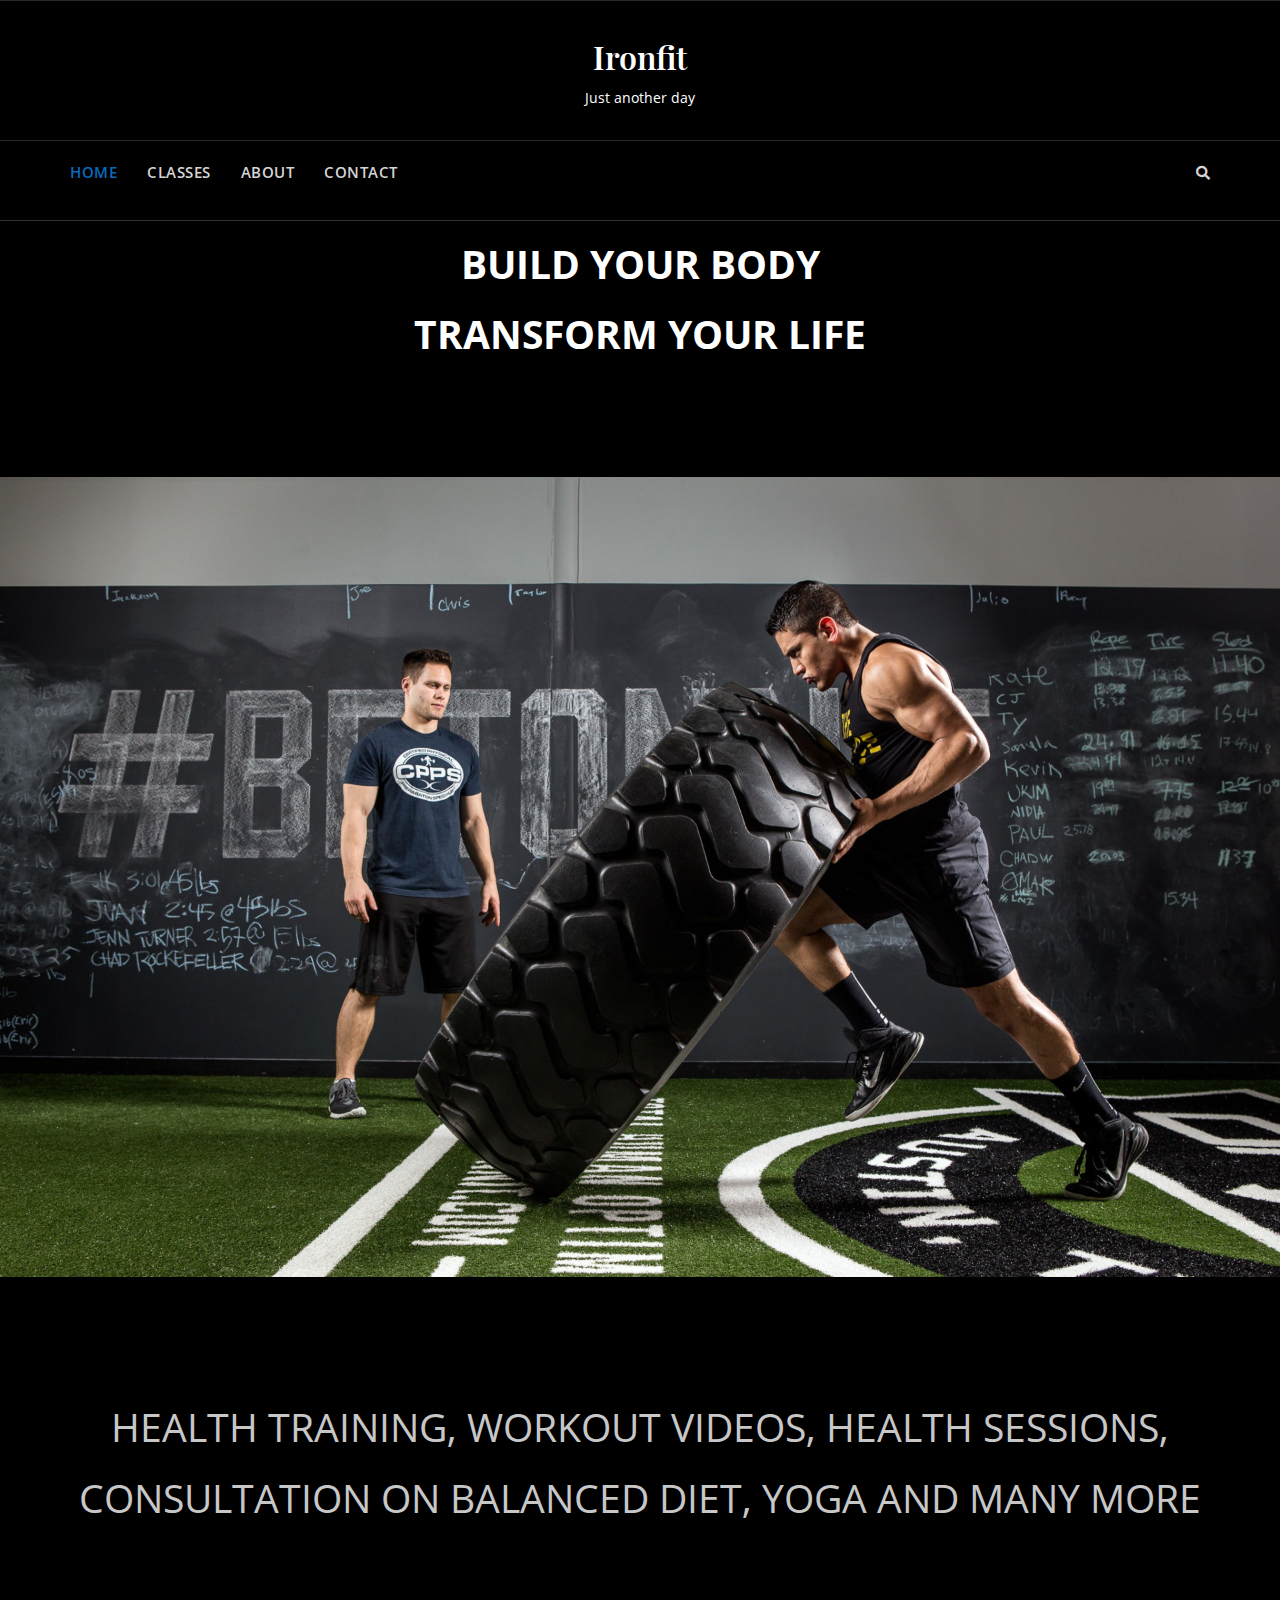
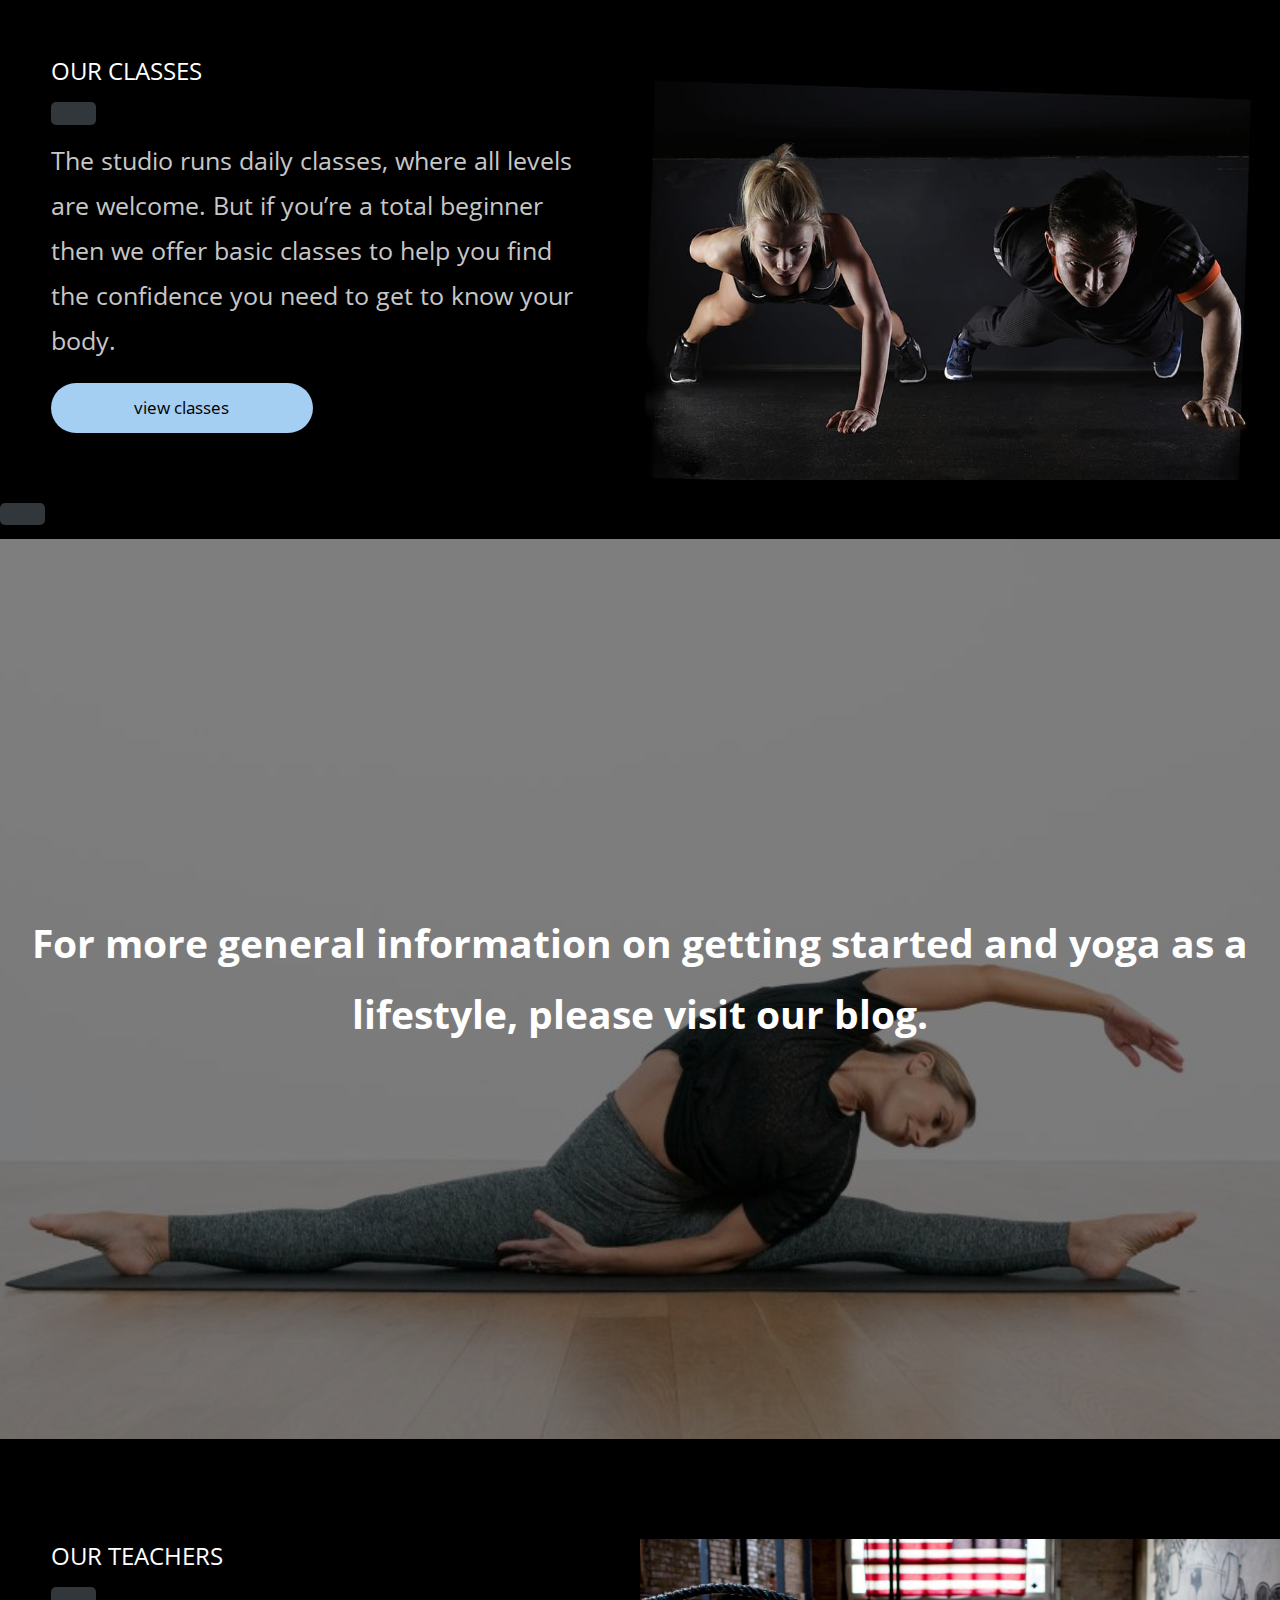
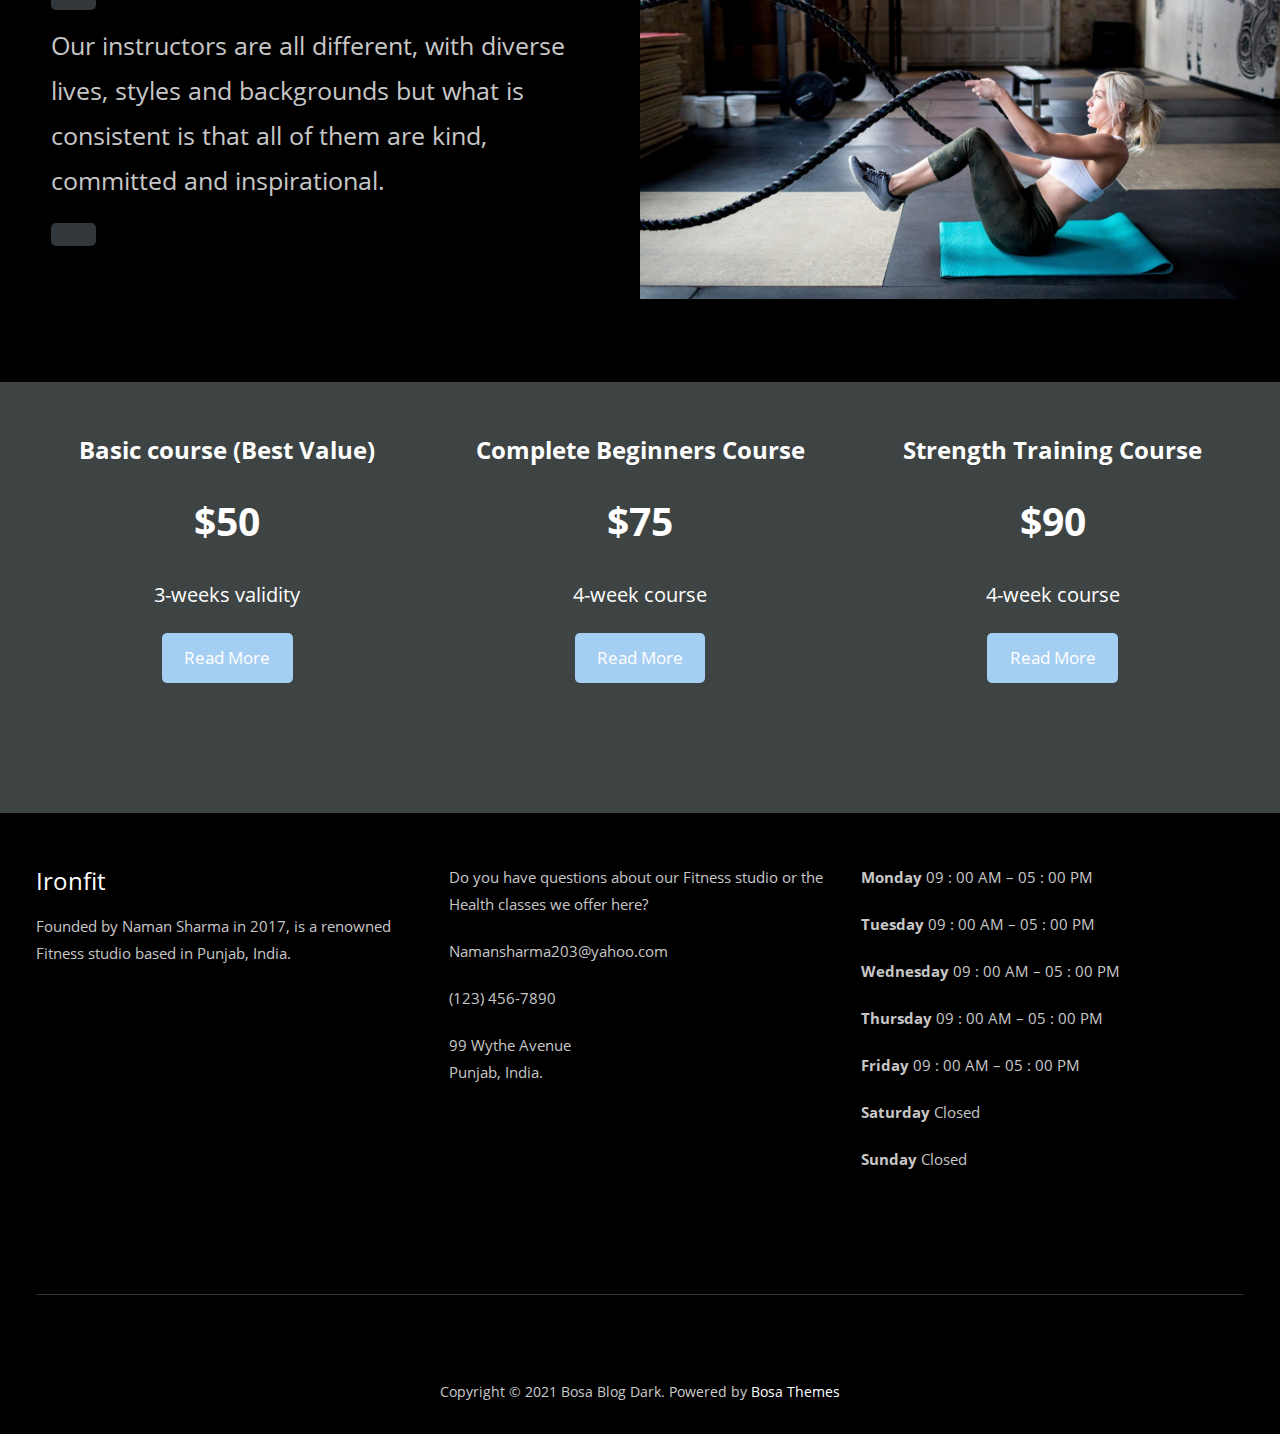
==== index.html @ a7dbc011 "v13" ====
<!doctype html>
<html lang="en-US">
<head>
	<meta charset="UTF-8">
	<meta name="viewport" content="width=device-width, initial-scale=1">
	<link rel="profile" href="https://gmpg.org/xfn/11">

	<title>HOME &#8211; Ironfit</title>
<meta name='robots' content='max-image-preview:large' />
<link rel='dns-prefetch' href='//fonts.googleapis.com' />
<link rel='dns-prefetch' href='//s.w.org' />
<link rel="alternate" type="application/rss+xml" title="Ironfit &raquo; Feed" href="http://localhost/wordpress/feed/" />
<link rel="alternate" type="application/rss+xml" title="Ironfit &raquo; Comments Feed" href="http://localhost/wordpress/comments/feed/" />
<link rel="alternate" type="application/rss+xml" title="Ironfit &raquo; HOME Comments Feed" href="http://localhost/wordpress/home/feed/" />
		<script type="text/javascript">
			window._wpemojiSettings = {"baseUrl":"https:\/\/s.w.org\/images\/core\/emoji\/13.0.1\/72x72\/","ext":".png","svgUrl":"https:\/\/s.w.org\/images\/core\/emoji\/13.0.1\/svg\/","svgExt":".svg","source":{"concatemoji":"http:\/\/localhost\/wordpress\/wp-includes\/js\/wp-emoji-release.min.js?ver=5.7.2"}};
			!function(e,a,t){var n,r,o,i=a.createElement("canvas"),p=i.getContext&&i.getContext("2d");function s(e,t){var a=String.fromCharCode;p.clearRect(0,0,i.width,i.height),p.fillText(a.apply(this,e),0,0);e=i.toDataURL();return p.clearRect(0,0,i.width,i.height),p.fillText(a.apply(this,t),0,0),e===i.toDataURL()}function c(e){var t=a.createElement("script");t.src=e,t.defer=t.type="text/javascript",a.getElementsByTagName("head")[0].appendChild(t)}for(o=Array("flag","emoji"),t.supports={everything:!0,everythingExceptFlag:!0},r=0;r<o.length;r++)t.supports[o[r]]=function(e){if(!p||!p.fillText)return!1;switch(p.textBaseline="top",p.font="600 32px Arial",e){case"flag":return s([127987,65039,8205,9895,65039],[127987,65039,8203,9895,65039])?!1:!s([55356,56826,55356,56819],[55356,56826,8203,55356,56819])&&!s([55356,57332,56128,56423,56128,56418,56128,56421,56128,56430,56128,56423,56128,56447],[55356,57332,8203,56128,56423,8203,56128,56418,8203,56128,56421,8203,56128,56430,8203,56128,56423,8203,56128,56447]);case"emoji":return!s([55357,56424,8205,55356,57212],[55357,56424,8203,55356,57212])}return!1}(o[r]),t.supports.everything=t.supports.everything&&t.supports[o[r]],"flag"!==o[r]&&(t.supports.everythingExceptFlag=t.supports.everythingExceptFlag&&t.supports[o[r]]);t.supports.everythingExceptFlag=t.supports.everythingExceptFlag&&!t.supports.flag,t.DOMReady=!1,t.readyCallback=function(){t.DOMReady=!0},t.supports.everything||(n=function(){t.readyCallback()},a.addEventListener?(a.addEventListener("DOMContentLoaded",n,!1),e.addEventListener("load",n,!1)):(e.attachEvent("onload",n),a.attachEvent("onreadystatechange",function(){"complete"===a.readyState&&t.readyCallback()})),(n=t.source||{}).concatemoji?c(n.concatemoji):n.wpemoji&&n.twemoji&&(c(n.twemoji),c(n.wpemoji)))}(window,document,window._wpemojiSettings);
		</script>
		<style type="text/css">
img.wp-smiley,
img.emoji {
	display: inline !important;
	border: none !important;
	box-shadow: none !important;
	height: 1em !important;
	width: 1em !important;
	margin: 0 .07em !important;
	vertical-align: -0.1em !important;
	background: none !important;
	padding: 0 !important;
}
</style>
	<link rel='stylesheet' href='css/bosa-assets-bootstrap-css-bootstrap.min.css'>
<link rel='stylesheet' href='css/bosa-assets-slick-slick.css'>
<link rel='stylesheet' href='css/bosa-assets-css-slicknav.min.css'>
<link rel='stylesheet' href='css/bosa-assets-slick-slick-theme.css'>
<link rel='stylesheet' href='css/bosa-assets-font-awesome-css-all.min.css'>
<link rel='stylesheet' href='css/bosa-assets-css-blocks.min.css'>
<link rel='stylesheet' href='css/5422.css'>
<link rel='stylesheet' href='css/bosa-style.css'>
<link rel='stylesheet' href='css/8549.css'>
<link rel='stylesheet' href='css/9386.css'>
<link rel='stylesheet' href='css/dist-block-library-style.min.css'>
<link rel='stylesheet' href='css/dist-block-library-theme.min.css'>
<link rel='stylesheet' href='css/bosa-blog-dark-style.css'>
		<script>
			/* <![CDATA[ */
			var rcewpp = {
				"ajax_url":"http://localhost/wordpress/wp-admin/admin-ajax.php",
				"nonce": "33995a8b88",
				"home_url": "http://localhost/wordpress"
			};
			/* ]]\> */
		</script>
		<script type='text/javascript' src='js/jquery.min.js' id='jquery-core-js'></script>
<script type='text/javascript' src='js/jquery-migrate.min.js' id='jquery-migrate-js'></script>
<link rel="https://api.w.org/" href="http://localhost/wordpress/wp-json/" /><link rel="alternate" type="application/json" href="http://localhost/wordpress/wp-json/wp/v2/pages/91" /><link rel="EditURI" type="application/rsd+xml" title="RSD" href="http://localhost/wordpress/xmlrpc.php?rsd" />
<link rel="wlwmanifest" type="application/wlwmanifest+xml" href="http://localhost/wordpress/wp-includes/wlwmanifest.xml" /> 
<meta name="generator" content="WordPress 5.7.2" />
<link rel="canonical" href="http://localhost/wordpress/home/" />
<link rel='shortlink' href='http://localhost/wordpress/?p=91' />
<link rel="alternate" type="application/json+oembed" href="http://localhost/wordpress/wp-json/oembed/1.0/embed?url=http%3A%2F%2Flocalhost%2Fwordpress%2Fhome%2F" />
<link rel="alternate" type="text/xml+oembed" href="http://localhost/wordpress/wp-json/oembed/1.0/embed?url=http%3A%2F%2Flocalhost%2Fwordpress%2Fhome%2F&#038;format=xml" />
		<style>.site-header .site-branding > a {max-width: 270px;overflow: hidden;display: inline-block;}/* Site Title */.header-one .site-branding .site-title, .header-two .site-branding .site-title, .header-three .site-branding .site-title {color: #030303;}/* Tagline */.header-one .site-branding .site-description,.header-two .site-branding .site-description,.header-three .site-branding .site-description {color: #767676;}/* Page and Single Post Title */body.single .page-title, body.page .page-title {color: #101010;}/* Site body Text */body, html {color: #333333;}/* Heading Text */h1, h2, h3, h4, h5, h6 {color: #030303;}/* Primary Background */.section-title:before, .button-primary, body.woocommerce span.onsale, body.woocommerce-page span.onsale, body .woocommerce.widget_price_filter .ui-slider .ui-slider-handle, #offcanvas-menu .header-btn-wrap .header-btn .button-primary {background-color: #EB5A3E;}/* Primary Border */.post .entry-content .entry-header .cat-links a, .attachment .entry-content .entry-header .cat-links a, .wrap-coming-maintenance-mode .content .button-container .button-primary {border-color: #EB5A3E;}/* Primary Color */ blockquote:before, .post .entry-content .entry-header .cat-links a, .attachment .entry-content .entry-header .cat-links a, .post .entry-meta a:before, .attachment .entry-meta a:before, .single .entry-container .cat-links:before, .post .entry-meta .tag-links:before {color: #EB5A3E;}/* Hover Background */input[type=button]:hover, input[type=button]:active, input[type=button]:focus, input[type=reset]:hover, input[type=reset]:active, input[type=reset]:focus, input[type=submit]:hover, input[type=submit]:active, input[type=submit]:focus, .button-primary:hover, .button-primary:focus, .button-primary:active, .button-outline:hover, .button-outline:focus, .button-outline:active, .search-form .search-button:hover, .search-form .search-button:focus, .search-form .search-button:active, .page-numbers:hover, .page-numbers:focus, .page-numbers:active, #back-to-top a:hover, #back-to-top a:focus, #back-to-top a:active, .section-highlight-post .slick-control li.slick-arrow:not(.slick-disabled):hover, .section-highlight-post .slick-control li.slick-arrow:not(.slick-disabled):focus, .section-highlight-post .slick-control li.slick-arrow:not(.slick-disabled):active, .alt-menu-icon a:hover .icon-bar, .alt-menu-icon a:focus .icon-bar, .alt-menu-icon a:active .icon-bar, .alt-menu-icon a:hover .icon-bar:before, .alt-menu-icon a:hover .icon-bar:after, .alt-menu-icon a:focus .icon-bar:before, .alt-menu-icon a:focus .icon-bar:after, .alt-menu-icon a:active .icon-bar:before, .alt-menu-icon a:active .icon-bar:after, #offcanvas-menu .close-offcanvas-menu button:hover,#offcanvas-menu .close-offcanvas-menu button:active, .highlight-post-slider .post .entry-meta .cat-links a:hover, .highlight-post-slider .post .entry-meta .cat-links a:focus, .highlight-post-slider .post .entry-meta .cat-links a:active, .site-footer .social-profile ul li a:hover, .site-footer .social-profile ul li a:focus, .site-footer .social-profile ul li a:active, #back-to-top a:hover, #back-to-top a:focus, #back-to-top a:active, .comments-area .comment-list .reply a:hover, .comments-area .comment-list .reply a:focus, .comments-area .comment-list .reply a:active, .widget .tagcloud a:hover, .widget .tagcloud a:focus, .widget .tagcloud a:active, .infinite-scroll #infinite-handle span:hover, .infinite-scroll #infinite-handle span:focus, .infinite-scroll #infinite-handle span:active, .slicknav_btn:hover .slicknav_icon-bar, .slicknav_btn:focus .slicknav_icon-bar, .slicknav_btn:hover .slicknav_icon-bar, .slicknav_btn:hover .slicknav_icon-bar:first-child:before, .slicknav_btn:hover .slicknav_icon-bar:first-child:after, .slicknav_btn:focus .slicknav_icon-bar:first-child:before, .slicknav_btn:focus .slicknav_icon-bar:first-child:after, .slicknav_btn:hover .slicknav_icon-bar:first-child:before, .slicknav_btn:hover .slicknav_icon-bar:first-child:after, .woocommerce #respond input#submit:hover, .woocommerce #respond input#submit:focus, .woocommerce #respond input#submit:active, .body.woocommerce #respond input#submit:hover, body.woocommerce #respond input#submit:focus, body.woocommerce #respond input#submit:active, body.woocommerce a.button:hover, body.woocommerce a.button:focus, body.woocommerce a.button:active, body.woocommerce button.button:hover, body.woocommerce button.button:focus, body.woocommerce button.button:active, body.woocommerce input.button:hover, body.woocommerce input.button:focus, body.woocommerce input.button:active, body.woocommerce a.button.alt:hover, body.woocommerce a.button.alt:focus, body.woocommerce a.button.alt:active, body.woocommerce button.button.alt:hover, body.woocommerce button.button.alt:focus, body.woocommerce button.button.alt:active, body.woocommerce a.added_to_cart:hover, body.woocommerce a.added_to_cart:focus, body.woocommerce a.added_to_cart:active, body.woocommerce-page #respond input#submit:hover, body.woocommerce-page #respond input#submit:focus, body.woocommerce-page #respond input#submit:active, body.woocommerce-page a.button:hover, body.woocommerce-page a.button:focus, body.woocommerce-page a.button:active, body.woocommerce-page button.button:hover, body.woocommerce-page button.button:focus, body.woocommerce-page button.button:active, body.woocommerce-page input.button:hover, body.woocommerce-page input.button:focus, body.woocommerce-page input.button:active, body.woocommerce-page a.button.alt:hover, body.woocommerce-page a.button.alt:focus, body.woocommerce-page a.button.alt:active, body.woocommerce-page button.button.alt:hover, body.woocommerce-page button.button.alt:focus, body.woocommerce-page button.button.alt:active, body.woocommerce-page a.added_to_cart:hover, body.woocommerce-page a.added_to_cart:focus, body.woocommerce-page a.added_to_cart:active, .woocommerce a.button:hover, .woocommerce a.button:focus, .widget.widget_product_search [type=submit]:hover, .widget.widget_product_search [type=submit]:focus, .widget.widget_product_search [type=submit]:active, #offcanvas-menu .header-btn-wrap .header-btn .button-primary:hover, #offcanvas-menu .header-btn-wrap .header-btn .button-primary:focus, #offcanvas-menu .header-btn-wrap .header-btn .button-primary:active, #offcanvas-menu .header-btn-wrap .header-btn .button-outline:hover, #offcanvas-menu .header-btn-wrap .header-btn .button-outline:focus, #offcanvas-menu .header-btn-wrap .header-btn .button-outline:active {background-color: #086abd;}/* Hover Border */.button-outline:hover, .button-outline:focus, .button-outline:active, #offcanvas-menu .close-offcanvas-menu button:hover, #offcanvas-menu .close-offcanvas-menu button:active, .page-numbers:hover, .page-numbers:focus, .page-numbers:active, #back-to-top a:hover, #back-to-top a:focus, #back-to-top a:active, .post .entry-content .entry-header .cat-links a:hover, .post .entry-content .entry-header .cat-links a:focus, .post .entry-content .entry-header .cat-links a:active, .attachment .entry-content .entry-header .cat-links a:hover, .attachment .entry-content .entry-header .cat-links a:focus, .attachment .entry-content .entry-header .cat-links a:active, .banner-content .entry-content .entry-header .cat-links a:hover, .banner-content .entry-content .entry-header .cat-links a:focus, .banner-content .entry-content .entry-header .cat-links a:active, .slick-control li:not(.slick-disabled):hover span, .slick-control li:not(.slick-disabled):focus span, .slick-control li:not(.slick-disabled):active span, .section-banner .banner-content .button-container .button-outline:hover, .section-banner .banner-content .button-container .button-outline:focus, .section-banner .banner-content .button-container .button-outline:active, #back-to-top a:hover, #back-to-top a:focus, #back-to-top a:active, .widget .tagcloud a:hover, .widget .tagcloud a:focus, .widget .tagcloud a:active, .woocommerce nav.woocommerce-pagination ul li a:focus, .woocommerce nav.woocommerce-pagination ul li a:hover, .woocommerce nav.woocommerce-pagination ul li span.current, #offcanvas-menu .header-btn-wrap .header-btn .button-outline:hover, #offcanvas-menu .header-btn-wrap .header-btn .button-outline:focus, #offcanvas-menu .header-btn-wrap .header-btn .button-outline:active, .wrap-coming-maintenance-mode .content .social-profile ul a:hover, .wrap-coming-maintenance-mode .content .social-profile ul a:focus, .wrap-coming-maintenance-mode .content .social-profile ul a:active, body.woocommerce a.added_to_cart {border-color: #086abd;}/* Hover Text */a:hover, a:focus, a:active, .main-navigation ul.menu ul li a:hover, .main-navigation ul.menu ul li a:focus, .main-navigation ul.menu ul li a:active, .main-navigation ul.menu > li:hover > a, .main-navigation ul.menu > li:focus > a, .main-navigation ul.menu > li:active > a, .main-navigation ul.menu > li.focus > a, .main-navigation ul.menu li.current-menu-item > a, .main-navigation ul.menu li.current-menu-parent > a, .comment-navigation .nav-previous a:hover, .comment-navigation .nav-previous a:focus, .comment-navigation .nav-previous a:active, .comment-navigation .nav-next a:hover, .comment-navigation .nav-next a:focus, .comment-navigation .nav-next a:active, .posts-navigation .nav-previous a:hover, .posts-navigation .nav-previous a:focus, .posts-navigation .nav-previous a:active, .posts-navigation .nav-next a:hover, .posts-navigation .nav-next a:focus, .posts-navigation .nav-next a:active, .post-navigation .nav-previous a:hover, .post-navigation .nav-previous a:focus, .post-navigation .nav-previous a:active, .post-navigation .nav-next a:hover, .post-navigation .nav-next a:focus, .post-navigation .nav-next a:active, .social-profile ul li a:hover, .social-profile ul li a:focus, .social-profile ul li a:active, .post .entry-content .entry-header .cat-links a:hover, .post .entry-content .entry-header .cat-links a:focus, .post .entry-content .entry-header .cat-links a:active, .attachment .entry-content .entry-header .cat-links a:hover, .attachment .entry-content .entry-header .cat-links a:focus, .attachment .entry-content .entry-header .cat-links a:active, .banner-content .entry-content .entry-header .cat-links a:hover, .banner-content .entry-content .entry-header .cat-links a:focus, .banner-content .entry-content .entry-header .cat-links a:active, .post .entry-meta a:hover, .post .entry-meta a:focus, .post .entry-meta a:active, .attachment .entry-meta a:hover, .attachment .entry-meta a:focus, .attachment .entry-meta a:active, .banner-content .entry-meta a:hover, .banner-content .entry-meta a:focus, .banner-content .entry-meta a:active, .post .entry-meta a:hover:before, .post .entry-meta a:focus:before, .post .entry-meta a:active:before, .attachment .entry-meta a:hover:before, .attachment .entry-meta a:focus:before, .attachment .entry-meta a:active:before, .banner-content .entry-meta a:hover:before, .banner-content .entry-meta a:focus:before, .banner-content .entry-meta a:active:before, .breadcrumb-wrap .breadcrumbs .trail-items a:hover, .breadcrumb-wrap .breadcrumbs .trail-items a:focus, .breadcrumb-wrap .breadcrumbs .trail-items a:active, .site-header .site-branding .site-title a:hover, .site-header .site-branding .site-title a:focus, .site-header .site-branding .site-title a:active, .header-icons .search-icon:hover, .header-icons .search-icon:focus, .header-icons .search-icon:active, .header-search .search-form .search-button:hover, .header-search .close-button:hover, .header-contact ul a:hover, .header-contact ul a:focus, .header-contact ul a:active, .section-banner .banner-content .entry-meta a:hover, .section-banner .banner-content .entry-meta a:focus, .section-banner .banner-content .entry-meta a:active, .site-footer .site-info a:hover, .site-footer .site-info a:focus, .site-footer .site-info a:active, .site-footer .footer-menu ul li a:hover, .site-footer .footer-menu ul li a:focus, .site-footer .footer-menu ul li a:active, .comments-area .comment-list .comment-metadata a:hover, .comments-area .comment-list .comment-metadata a:focus, .comments-area .comment-list .comment-metadata a:active, .widget ul li a:hover, .widget ul li a:focus, .widget ul li a:active, body.woocommerce .product_meta .posted_in a:hover, body.woocommerce .product_meta .posted_in a:focus, body.woocommerce .product_meta .posted_in a:active, body.woocommerce .product_meta .tagged_as a:hover, body.woocommerce .product_meta .tagged_as a:focus, body.woocommerce .product_meta .tagged_as a:active, body.woocommerce-page .product_meta .posted_in a:hover, body.woocommerce-page .product_meta .posted_in a:focus, body.woocommerce-page .product_meta .posted_in a:active, body.woocommerce-page .product_meta .tagged_as a:hover, body.woocommerce-page .product_meta .tagged_as a:focus, body.woocommerce-page .product_meta .tagged_as a:active, .woocommerce .woocommerce-MyAccount-navigation ul li a:hover, .woocommerce .woocommerce-MyAccount-navigation ul li a:focus, .woocommerce .woocommerce-MyAccount-navigation ul li a:active, .woocommerce .woocommerce-MyAccount-content p a:hover, .woocommerce .woocommerce-MyAccount-content p a:focus, .woocommerce .woocommerce-MyAccount-content p a:active, .product .product-compare-wishlist .product-compare a:hover, .product .product-compare-wishlist .product-wishlist a:hover, .section-banner .banner-content .button-container .button-text:hover, .section-banner .banner-content .button-container .button-text:focus, .section-banner .banner-content .button-container .button-text:active, .social-profile ul li a:hover, .wrap-coming-maintenance-mode .content .header-contact ul a:hover, .wrap-coming-maintenance-mode .content .header-contact ul a:focus, .wrap-coming-maintenance-mode .content .header-contact ul a:active, #offcanvas-menu .header-navigation ul.menu > li a:hover, #offcanvas-menu .header-navigation ul.menu > li a:focus, #offcanvas-menu .header-navigation ul.menu > li a:active, #offcanvas-menu .social-profile ul li a:hover, #offcanvas-menu .social-profile ul li a:focus, #offcanvas-menu .social-profile ul li a:active, #offcanvas-menu .header-contact ul li a:hover, #offcanvas-menu .header-contact ul li a:focus, #offcanvas-menu .header-contact ul li a:active, #offcanvas-menu .header-btn-wrap .header-btn .button-text:hover, #offcanvas-menu .header-btn-wrap .header-btn .button-text:focus, #offcanvas-menu .header-btn-wrap .header-btn .button-text:active, .wrap-coming-maintenance-mode .content .social-profile ul a:hover, .wrap-coming-maintenance-mode .content .social-profile ul a:focus, .wrap-coming-maintenance-mode .content .social-profile ul a:active, body .woocommerce .woocommerce-MyAccount-navigation ul li.is-active a, body.woocommerce ul.products li.product .woocommerce-loop-product__title:hover, body.woocommerce ul.products li.product .woocommerce-loop-product__title:focus, body.woocommerce ul.products li.product .woocommerce-loop-product__title:active, body.woocommerce-page ul.products li.product .woocommerce-loop-product__title:hover, body.woocommerce-page ul.products li.product .woocommerce-loop-product__title:focus, body.woocommerce-page ul.products li.product .woocommerce-loop-product__title:active, .woocommerce ul.products li.product .price ins:hover, .woocommerce ul.products li.product .price ins:focus, .woocommerce ul.products li.product .price ins:active, .widget.widget_recently_viewed_products li .product-title:hover, .widget.widget_recently_viewed_products li .product-title:active, .widget.widget_recent_reviews li .product-title:hover, .widget.widget_recent_reviews li .product-title:active, .widget.widget_products .product_list_widget li .product-title:hover,.widget.widget_products .product_list_widget li .product-title:active{color: #086abd;}/* Main Slider */.main-slider .banner-img .overlay {background-color: rgba(0, 0, 0, 0.4);}/* Main Banner */.banner-img .overlay { background-color: rgba(0, 0, 0, 0.4);}/* Feature Posts*/.feature-posts-layout-one .feature-posts-content-wrap .feature-posts-image:before { background-color: rgba(0, 0, 0, 0.4);}.header-one .top-header,.header-two .top-header,.header-three .top-header {background-color: ;}.header-one .header-contact ul li, .header-one .header-contact ul li a, .header-one .social-profile ul li a,.header-one .header-icons .search-icon,.header-two .header-contact ul li, .header-two .header-contact ul li a, .header-two .social-profile ul li a,.header-two .header-icons .search-icon,.header-three .header-navigation ul.menu > li > a, .header-three .alt-menu-icon .iconbar-label, .header-three .social-profile ul li a {color: #333333;}@media only screen and (max-width: 991px) {.alt-menu-icon .iconbar-label {color: #333333;}header.site-header .alt-menu-icon .icon-bar, header.site-header .alt-menu-icon .icon-bar:before, header.site-header .alt-menu-icon .icon-bar:after {background-color: #333333;}.alt-menu-icon a:hover .iconbar-label,.alt-menu-icon a:focus .iconbar-label,.alt-menu-icon a:active .iconbar-label {color: #086abd;}header.site-header .alt-menu-icon a:hover .icon-bar, header.site-header .alt-menu-icon a:focus .icon-bar, header.site-header .alt-menu-icon a:active .icon-bar, header.site-header .alt-menu-icon a:hover .icon-bar:before, header.site-header .alt-menu-icon a:focus .icon-bar:before, header.site-header .alt-menu-icon a:active .icon-bar:before, header.site-header .alt-menu-icon a:hover .icon-bar:after,header.site-header .alt-menu-icon a:focus .icon-bar:after,header.site-header .alt-menu-icon a:active .icon-bar:after {background-color: #086abd;}}.header-one .alt-menu-icon .icon-bar, .header-one .alt-menu-icon .icon-bar:before, .header-one .alt-menu-icon .icon-bar:after,.header-two .alt-menu-icon .icon-bar, .header-two .alt-menu-icon .icon-bar:before, .header-two .alt-menu-icon .icon-bar:after {background-color: #333333;}.header-one .header-contact ul li a:hover, .header-one .header-contact ul li a:focus, .header-one .header-contact ul li a:active, .header-one .social-profile ul li a:hover, .header-one .social-profile ul li a:focus, .header-one .social-profile ul li a:active,.header-one .header-search-wrap .search-icon:hover,.header-one .header-search-wrap .search-icon:focus,.header-one .header-search-wrap .search-icon:active,.header-two .header-contact ul li a:hover, .header-two .header-contact ul li a:focus, .header-two .header-contact ul li a:active, .header-two .social-profile ul li a:hover,.header-two .social-profile ul li a:focus,.header-two .social-profile ul li a:active,.header-two .header-icons .search-icon:hover,.header-two .header-icons .search-icon:focus,.header-two .header-icons .search-icon:active,.header-three .header-navigation ul.menu > li > a:hover, .header-three .header-navigation ul.menu > li > a:focus, .header-three .header-navigation ul.menu > li > a:active, .header-three .social-profile ul li a:hover, .header-three .social-profile ul li a:focus, .header-three .social-profile ul li a:active {color: #086abd;}.header-one .alt-menu-icon a:hover .icon-bar, .header-one .alt-menu-icon a:focus .icon-bar, .header-one .alt-menu-icon a:active .icon-bar, .header-one .alt-menu-icon a:hover .icon-bar:before, .header-one .alt-menu-icon a:focus .icon-bar:before, .header-one .alt-menu-icon a:active .icon-bar:before, .header-one .alt-menu-icon a:hover .icon-bar:after,.header-one .alt-menu-icon a:focus .icon-bar:after,.header-one .alt-menu-icon a:active .icon-bar:after,.header-two .alt-menu-icon a:hover .icon-bar, .header-two .alt-menu-icon a:focus .icon-bar, .header-two .alt-menu-icon a:active .icon-bar, .header-two .alt-menu-icon a:hover .icon-bar:before, .header-two .alt-menu-icon a:focus .icon-bar:before, .header-two .alt-menu-icon a:active .icon-bar:before, .header-two .alt-menu-icon a:hover .icon-bar:after,.header-two .alt-menu-icon a:focus .icon-bar:after,.header-two .alt-menu-icon a:active .icon-bar:after,.home .header-two:not(.sticky-header) .alt-menu-icon a:hover .icon-bar, .home .header-two:not(.sticky-header) .alt-menu-icon a:focus .icon-bar, .home .header-two:not(.sticky-header) .alt-menu-icon a:active .icon-bar, .home .header-two:not(.sticky-header) .alt-menu-icon a:hover .icon-bar:before, .home .header-two:not(.sticky-header) .alt-menu-icon a:focus .icon-bar:before, .home .header-two:not(.sticky-header) .alt-menu-icon a:active .icon-bar:before, .home .header-two:not(.sticky-header) .alt-menu-icon a:hover .icon-bar:after,.home .header-two:not(.sticky-header) .alt-menu-icon a:focus .icon-bar:after,.home .header-two:not(.sticky-header) .alt-menu-icon a:active .icon-bar:after {background-color: #086abd;}.mid-header .overlay {background-color: ;}.header-three .site-branding .site-title a:hover,.header-three .site-branding .site-title a:focus,.header-three .site-branding .site-title a:active {color: #086abd;}.header-one .bottom-header .overlay,.header-two .bottom-header .overlay,.header-three .bottom-header,.header-three .mobile-menu-container {background-color: ;}@media only screen and (max-width: 991px) {.header-one .mobile-menu-container {background-color: ;}}.header-one .main-navigation ul.menu > li > a,.header-two .main-navigation ul.menu > li > a,.header-three .main-navigation ul.menu > li > a, .header-three .header-icons .search-icon {color: #333333;}.site-header .slicknav_btn:not(.slicknav_open) .slicknav_icon span,.site-header .slicknav_btn:not(.slicknav_open) .slicknav_icon span:first-child:before, .site-header .slicknav_btn:not(.slicknav_open) .slicknav_icon span:first-child:after {background-color: #333333;}.header-one .site-branding .site-title a:hover,.header-one .site-branding .site-title a:focus,.header-one .site-branding .site-title a:active,.header-one .main-navigation ul.menu li a:hover, .header-one .main-navigation ul.menu li a:focus, .header-one .main-navigation ul.menu li a:active, .header-one .main-navigation ul.menu li.current-menu-item > a,.header-one .main-navigation ul.menu > li:hover > a, .header-one .main-navigation ul.menu > li:focus > a, .header-one .main-navigation ul.menu > li:active > a, .header-two .site-branding .site-title a:hover,.header-two .site-branding .site-title a:focus,.header-two .site-branding .site-title a:active,.header-two .header-search-wrap .search-icon:hover,.header-two .header-search-wrap .search-icon:focus,.header-two .header-search-wrap .search-icon:active,.header-two .main-navigation ul.menu li a:hover, .header-two .main-navigation ul.menu li a:focus, .header-two .main-navigation ul.menu > li > a:active, .header-two .main-navigation ul.menu li.current-menu-item > a,.header-two .main-navigation ul.menu > li:hover > a, .header-two .main-navigation ul.menu > li:focus > a, .header-two .main-navigation ul.menu > li:active > a, .header-two .header-icons .search-icon:hover, .header-two .header-icons .search-icon:focus, .header-two .header-icons .search-icon:active, .home .header-two:not(.sticky-header) .main-navigation ul.menu li a:hover, .home .header-two:not(.sticky-header) .main-navigation ul.menu li a:focus, .home .header-two:not(.sticky-header) .main-navigation ul.menu li a:active,.header-two .main-navigation ul.menu li.current-menu-item > a,.header-three .main-navigation ul.menu > li > a:hover, .header-three .main-navigation ul.menu > li > a:focus, .header-three .main-navigation ul.menu > li > a:active, .header-three .main-navigation ul.menu li.current-menu-item > a,.header-three .main-navigation ul.menu > li:hover > a, .header-three .main-navigation ul.menu > li:focus > a, .header-three .main-navigation ul.menu > li:active > a, .header-three .header-icons .search-icon:hover, .header-three .header-icons .search-icon:focus, .header-three .header-icons .search-icon:active {color: #086abd;}.header-three .alt-menu-icon .icon-bar, .header-three .alt-menu-icon .icon-bar:before, .header-three .alt-menu-icon .icon-bar:after {background-color: #333333;}.header-three .alt-menu-icon a:hover .icon-bar, .header-three .alt-menu-icon a:focus .icon-bar, .header-three .alt-menu-icon a:active .icon-bar, .header-three .alt-menu-icon a:hover .icon-bar:before, .header-three .alt-menu-icon a:focus .icon-bar:before, .header-three .alt-menu-icon a:active .icon-bar:before, .header-three .alt-menu-icon a:hover .icon-bar:after,.header-three .alt-menu-icon a:focus .icon-bar:after,.header-three .alt-menu-icon a:active .icon-bar:after {background-color: #086abd;}@media only screen and (max-width: 991px) {.mobile-menu-container .slicknav_menu .slicknav_menutxt {color: #333333;}.mobile-menu-container .slicknav_menu .slicknav_btn .slicknav_icon span, .mobile-menu-container .slicknav_menu .slicknav_btn .slicknav_icon span:first-child:before,.mobile-menu-container .slicknav_menu .slicknav_btn .slicknav_icon span:first-child:after {background-color: #333333;}.mobile-menu-container .slicknav_menu .slicknav_btn:hover .slicknav_menutxt,.mobile-menu-container .slicknav_menu .slicknav_btn:focus .slicknav_menutxt,.mobile-menu-container .slicknav_menu .slicknav_btn:active .slicknav_menutxt,.slicknav_menu .slicknav_nav li a:hover, .slicknav_menu .slicknav_nav li a:focus, .slicknav_menu .slicknav_nav li a:active {color: #086abd;}.mobile-menu-container .slicknav_menu .slicknav_btn:hover .slicknav_icon span, .mobile-menu-container .slicknav_menu .slicknav_btn:focus .slicknav_icon span, .mobile-menu-container .slicknav_menu .slicknav_btn:active .slicknav_icon span, .mobile-menu-container .slicknav_menu .slicknav_btn:hover .slicknav_icon span:first-child:before,.mobile-menu-container .slicknav_menu .slicknav_btn:focus .slicknav_icon span:first-child:before,.mobile-menu-container .slicknav_menu .slicknav_btn:active .slicknav_icon span:first-child:before,.mobile-menu-container .slicknav_menu .slicknav_btn:hover .slicknav_icon span:first-child:after,.mobile-menu-container .slicknav_menu .slicknav_btn:focus .slicknav_icon span:first-child:after,.mobile-menu-container .slicknav_menu .slicknav_btn:active .slicknav_icon span:first-child:after {background-color: #086abd;}}/* Transparent Top Header */.home .header-two.site-header .top-header {background-color: ;}/* Site Title */.home .site-header.header-two:not(.sticky-header) .site-branding .site-title {color: #ffffff;}/* Tagline */.home .site-header.header-two:not(.sticky-header) .site-branding .site-description {color: #e6e6e6;}/* Top Header Color */.home .header-two.site-header .header-contact ul a,.home .header-two.site-header .header-contact ul li,.home .header-two.site-header .social-profile ul li a, .home .header-two.site-header .header-search-wrap .search-icon {color: #ffffff;}.home .header-two.site-header .header-contact ul a:hover,.home .header-two.site-header .header-contact ul a:focus,.home .header-two.site-header .header-contact ul a:active,.home .header-two.site-header .social-profile ul li a:hover, .home .header-two.site-header .social-profile ul li a:focus, .home .header-two.site-header .social-profile ul li a:active, .home .header-two.site-header .header-search-wrap .search-icon:hover,.home .header-two.site-header .header-search-wrap .search-icon:focus,.home .header-two.site-header .header-search-wrap .search-icon:active {color: #086abd;}.home .header-two:not(.sticky-header) .alt-menu-icon .icon-bar,.home .header-two:not(.sticky-header) .alt-menu-icon .icon-bar:before, .home .header-two:not(.sticky-header) .alt-menu-icon .icon-bar:after {background-color: #ffffff;}.home .header-two:not(.sticky-header) .alt-menu-icon a:hover .icon-bar,.home .header-two:not(.sticky-header) .alt-menu-icon a:focus .icon-bar,.home .header-two:not(.sticky-header) .alt-menu-icon a:focus .icon-bar,.home .header-two:not(.sticky-header) .alt-menu-icon a:hover .icon-bar:before, .home .header-two:not(.sticky-header) .alt-menu-icon a:focus .icon-bar:before, .home .header-two:not(.sticky-header) .alt-menu-icon a:active .icon-bar:before, .home .header-two:not(.sticky-header) .alt-menu-icon a:hover .icon-bar:after,.home .header-two:not(.sticky-header) .alt-menu-icon a:focus .icon-bar:after,.home .header-two:not(.sticky-header) .alt-menu-icon a:active .icon-bar:after {background-color: #086abd;}/* Transparent bottom Header */.home .header-two.site-header .bottom-header .overlay {background-color: ;}/* Header Menu */.home .header-two:not(.sticky-header) .main-navigation ul.menu > li > a {color: #ffffff;}@media only screen and (max-width: 991px) {.home .header-two .alt-menu-icon .iconbar-label {color: #ffffff;}.home .header-two .alt-menu-icon a:hover .iconbar-label,.home .header-two .alt-menu-icon a:focus .iconbar-label,.home .header-two .alt-menu-icon a:active .iconbar-label {color: #086abd;}.home .header-two:not(.sticky-header) .mobile-menu-container .slicknav_menu .slicknav_menutxt {color: #ffffff;}.home .header-two:not(.sticky-header) .mobile-menu-container .slicknav_menu .slicknav_btn .slicknav_icon span, .home .header-two:not(.sticky-header) .mobile-menu-container .slicknav_menu .slicknav_btn .slicknav_icon span:first-child:before, .home .header-two:not(.sticky-header) .mobile-menu-container .slicknav_menu .slicknav_btn .slicknav_icon span:first-child:after {background-color: #ffffff;}}/* Transparent Header bottom Hover Color*/.home .site-header.header-two:not(.sticky-header) .site-branding .site-title a:hover,.home .site-header.header-two:not(.sticky-header) .site-branding .site-title a:focus,.home .site-header.header-two:not(.sticky-header) .site-branding .site-title a:active,.home .header-two:not(.sticky-header) .main-navigation ul.menu li > a:hover,.home .header-two:not(.sticky-header) .main-navigation ul.menu li > a:focus,.home .header-two:not(.sticky-header) .main-navigation ul.menu li > a:active,.home .header-two:not(.sticky-header) .main-navigation ul.menu li:hover > a, .home .header-two:not(.sticky-header) .main-navigation ul.menu li:focus > a, .home .header-two:not(.sticky-header) .main-navigation ul.menu li:active > a,.home .header-two .mobile-menu-container .slicknav_menu .slicknav_btn:hover .slicknav_menutxt,.home .header-two .mobile-menu-container .slicknav_menu .slicknav_btn:focus .slicknav_menutxt,.home .header-two .mobile-menu-container .slicknav_menu .slicknav_btn:active .slicknav_menutxt {color: #086abd;}.home .header-two .mobile-menu-container .slicknav_menu .slicknav_btn:hover .slicknav_icon span, .home .header-two .mobile-menu-container .slicknav_menu .slicknav_btn:focus .slicknav_icon span, .home .header-two .mobile-menu-container .slicknav_menu .slicknav_btn:active .slicknav_icon span, .home .header-two .mobile-menu-container .slicknav_menu .slicknav_btn:hover .slicknav_icon span:first-child:before, .home .header-two .mobile-menu-container .slicknav_menu .slicknav_btn:focus .slicknav_icon span:first-child:before, .home .header-two .mobile-menu-container .slicknav_menu .slicknav_btn:active .slicknav_icon span:first-child:before, .home .header-two .mobile-menu-container .slicknav_menu .slicknav_btn:hover .slicknav_icon span:first-child:after,.home .header-two .mobile-menu-container .slicknav_menu .slicknav_btn:focus .slicknav_icon span:first-child:after,.home .header-two .mobile-menu-container .slicknav_menu .slicknav_btn:active .slicknav_icon span:first-child:after {background-color: #086abd;}#masthead .main-navigation ul.menu ul li a:hover,#masthead .main-navigation ul.menu ul li a:focus,#masthead .main-navigation ul.menu ul li a:active {color: #086abd;}.site-header .header-btn-1.button-outline {border-color: #1a1a1a;color: #1a1a1a;}.site-header .header-btn-1.button-outline:hover,.site-header .header-btn-1.button-outline:focus,.site-header .header-btn-1.button-outline:active {background-color: #086abd;border-color: #086abd;color: #ffffff;}.site-header .header-btn-1.button-outline {border-radius: 0px;}.site-header .site-branding img {display: none;}@media screen and (max-width: 991px){.site-header.sticky-header .fixed-header {position: relative;}}.site-header.sticky-header .site-branding > a {max-width: 270px;}@media only screen and (min-width: 992px) {.site-header:not(.sticky-header) .header-image-wrap {height: 80px;width: 100%;position: relative;}}.header-slide-item {background-position: center center;background-repeat: no-repeat;background-size: cover;}@media only screen and (min-width: 768px) {.banner-img {height: 550px;overflow: hidden;}}.main-slider .banner-img .overlay {background-color: ;}.section-banner .banner-content .entry-title {color: #ffffff;}.banner-content .entry-content .entry-header .cat-links a {color: #ebebeb;border-color: #ebebeb;}.section-banner .banner-content .entry-meta a {color: #ebebeb;}.section-banner .banner-content .entry-meta a:before {color: #FFFFFF;} .section-banner .entry-text {color: #ffffff;}.banner-content .entry-content .entry-header .cat-links a:hover, .banner-content .entry-content .entry-header .cat-links a:focus, .banner-content .entry-content .entry-header .cat-links a:active,.banner-content .entry-title a:hover,.banner-content .entry-title a:focus,.banner-content .entry-title a:active,.section-banner .banner-content .entry-meta a:hover, .section-banner .banner-content .entry-meta a:focus, .section-banner .banner-content .entry-meta a:active,.section-banner .banner-content .entry-meta a:hover:before, .section-banner .banner-content .entry-meta a:focus:before, .section-banner .banner-content .entry-meta a:active:before {color: #a8d8ff;}.banner-content .entry-content .entry-header .cat-links a:hover, .banner-content .entry-content .entry-header .cat-links a:focus, .banner-content .entry-content .entry-header .cat-links a:active {border-color: #a8d8ff;}.section-banner .slide-inner .banner-content .button-container .button-outline {border-color: #ffffff;color: #ffffff;}.section-banner .slide-inner .banner-content .button-container .button-outline:hover,.section-banner .slide-inner .banner-content .button-container .button-outline:focus,.section-banner .slide-inner .banner-content .button-container .button-outline:active {background-color: #086abd;border-color: #086abd;color: #FFFFFF;}.section-banner .slide-inner .banner-content .button-container a {border-radius: 0px;}.main-slider .banner-img {background-position: center center;background-repeat: no-repeat;background-size: cover;}.site-footer.has-footer-bg .site-footer-inner {background-position: center center;background-repeat: no-repeat;background-size: cover;}.footer-widget-wrap {padding-top: 0px;padding-bottom: 50px;}.top-footer {background-color: ;}.site-footer h1, .site-footer h2, .site-footer h3, .site-footer h4, .site-footer h5, .site-footer h6 {color: #030303;}.site-footer .widget .widget-title:before {background-color: #030303;}.site-footer a, .site-footer .widget ul li a,.site-footer .widget .tagcloud a,.site-footer .post .entry-meta a,.site-footer .post .entry-meta a:before {color: #656565;}.widget ul li,.latest-posts-widget .post {border-bottom-color: rgba(101,101,101,0.2);}.site-footer .widget .tagcloud a {border-color: #656565;}.site-footer,.site-footer table th, .site-footer table td,.site-footer .widget.widget_calendar table {color: #656565;}.site-footer a:hover, .site-footer a:focus, .site-footer a:active, .site-footer .widget ul li a:hover, .site-footer .widget ul li a:focus, .site-footer .widget ul li a:active,.site-footer .post .entry-meta a:hover, .site-footer .post .entry-meta a:focus, .site-footer .post .entry-meta a:active,.site-footer .post .entry-meta a:hover:before, .site-footer .post .entry-meta a:focus:before, .site-footer .post .entry-meta a:active:before {color: #086abd;}.site-footer .widget .tagcloud a:hover,.site-footer .widget .tagcloud a:focus,.site-footer .widget .tagcloud a:active {background-color: #086abd;border-color: #086abd;color: #FFFFFF;}.bottom-footer {padding-top: 30px;padding-bottom: 30px;}.bottom-footer {background-color: ;}.bottom-footer {color: #656565;}.site-footer .social-profile ul li a {background-color: rgba(56,56,56,0.1);}.site-info a, .site-footer .social-profile ul li a, .footer-menu ul li a {color: #383838;}.site-footer .site-info a:hover, .site-footer .site-info a:focus, .site-footer .site-info a:active, .site-footer .footer-menu ul li a:hover,.site-footer .footer-menu ul li a:focus,.site-footer .footer-menu ul li a:active {color: #086abd;}.site-footer .social-profile ul li a:hover, .site-footer .social-profile ul li a:focus, .site-footer .social-profile ul li a:active {background-color: #086abd;}.site-footer .social-profile ul li a {font-size: 15px;}.feature-posts-content-wrap .feature-posts-image {background-position: center center;background-repeat: no-repeat;background-size: cover;}.feature-posts-content-wrap .feature-posts-image {border-radius: 0px;overflow: hidden;}.feature-posts-layout-one .feature-posts-image {-webkit-align-items: flex-end;-moz-align-items: flex-end;-ms-align-items: flex-end;-ms-flex-align: flex-end;align-items: flex-end;}.feature-posts-layout-one .feature-posts-content {margin-bottom: 20px;}.preloader-content {max-width: 40px;overflow: hidden;display: inline-block;}#primary article .entry-title {color: #101010;}#primary article .entry-title a:hover, #primary article .entry-title a:focus, #primary article .entry-title a:active {color: #086abd;}#primary article .entry-content .entry-header .cat-links a,#primary article .attachment .entry-content .entry-header .cat-links a {color: #EB5A3E;}#primary article .entry-content .entry-header .cat-links a {border-color: #EB5A3E;}#primary article .entry-content .entry-header .cat-links a:hover, #primary article .entry-content .entry-header .cat-links a:focus, #primary article .entry-content .entry-header .cat-links a:active {color: #086abd;border-color: #086abd;}#primary article .entry-meta a {color: #7a7a7a;}#primary article .entry-meta a:before {color: #EB5A3E;}#primary article .entry-meta a:hover,#primary article .entry-meta a:focus,#primary article .entry-meta a:active,#primary article .entry-meta a:hover:before,#primary article .entry-meta a:focus:before,#primary article .entry-meta a:active:before {color: #086abd;}#primary article .entry-text {color: #333333;}#primary article .featured-image a {border-radius: 0px;}#primary article.sticky .featured-image a { border-radius: 0px;}article.sticky {border-radius: 0px;}.feature-posts-content .feature-posts-title {color: #FFFFFF;}.feature-posts-layout-one .feature-posts-content .feature-posts-title a:after {background-color: #FFFFFF;}.feature-posts-content .feature-posts-title a:hover, .feature-posts-content .feature-posts-title a:focus, .feature-posts-content .feature-posts-title a:active {color: #a8d8ff;}.feature-posts-layout-one .feature-posts-content .feature-posts-title a:hover:after, .feature-posts-layout-one .feature-posts-content .feature-posts-title a:focus:after, .feature-posts-layout-one .feature-posts-content .feature-posts-title a:active:after {background-color: #a8d8ff;}.feature-posts-content .cat-links a {color: #FFFFFF;}.feature-posts-layout-one .feature-posts-content .cat-links a {background-color: #EB5A3E;}.feature-posts-layout-one .feature-posts-content .cat-links a:hover,.feature-posts-layout-one .feature-posts-content .cat-links a:focus,.feature-posts-layout-one .feature-posts-content .cat-links a:active {background-color: #a8d8ff;color: #FFFFFF;}.post .feature-posts-content .entry-meta a {color: #FFFFFF;}.post .feature-posts-content .entry-meta a:before {color: #FFFFFF;}.post .feature-posts-content .entry-meta a:hover, .post .feature-posts-content .entry-meta a:focus, .post .feature-posts-content .entry-meta a:active,.post .feature-posts-content .entry-meta a:hover:before, .post .feature-posts-content .entry-meta a:focus:before, .post .feature-posts-content .entry-meta a:active:before {color: #a8d8ff;}.feature-posts-layout-one .feature-posts-image {height: 250px;overflow: hidden;}.highlight-post-slider .post .entry-content .entry-title {color: #030303;}.highlight-post-slider .entry-content .entry-title a:hover,.highlight-post-slider .entry-content .entry-title a:focus,.highlight-post-slider .entry-content .entry-title a:active {color: #086abd;}.highlight-post-slider .post .cat-links a {background-color: #1f1f1f;}.highlight-post-slider .post .cat-links a {color: #FFFFFF;}.highlight-post-slider .post .cat-links a:hover,.highlight-post-slider .post .cat-links a:focus,.highlight-post-slider .post .cat-links a:active {background-color: #086abd;color: #FFFFFF;}.highlight-post-slider .post .entry-meta a {color: #7a7a7a;}.highlight-post-slider .post .entry-meta a:before {color: #EB5A3E;}.highlight-post-slider .post .entry-meta a:hover,.highlight-post-slider .post .entry-meta a:focus,.highlight-post-slider .post .entry-meta a:active,.highlight-post-slider .post .entry-meta a:hover:before,.highlight-post-slider .post .entry-meta a:focus:before,.highlight-post-slider .post .entry-meta a:active:before {color: #086abd;}.section-highlight-post .featured-image a {border-radius: 0px;overflow: hidden;}.bottom-footer-image-wrap > a {max-width: 270px;overflow: hidden;display: inline-block;}@media screen and (max-width: 767px){#back-to-top {display: none !important;}}</style><style>body,body.custom-background,.site-content {background-color: #000000;color: #c7c7c7;}h1, h2, h3, h4, h5, h6, .entry-title, #primary article .entry-title, body.single .page-title, body.page .page-title,.highlight-post-slider .post .entry-content .entry-title {color: #ffffff;}table th, table td {border-color: #262626;}input[type=text], input[type=email], input[type=url], input[type=password], input[type=search], input[type=number], input[type=tel], input[type=range], input[type=date], input[type=month], input[type=week], input[type=time], input[type=datetime], input[type=datetime-local], input[type=color],textarea,.select2-container--default .select2-selection--single {background-color: #000000;border-color: #262626;color: #ffffff;}input[type=text]:focus, input[type=text]:active, input[type=email]:focus, input[type=email]:active, input[type=url]:focus, input[type=url]:active, input[type=password]:focus, input[type=password]:active, input[type=search]:focus, input[type=search]:active, input[type=number]:focus, input[type=number]:active, input[type=tel]:focus, input[type=tel]:active, input[type=range]:focus, input[type=range]:active, input[type=date]:focus, input[type=date]:active, input[type=month]:focus, input[type=month]:active, input[type=week]:focus, input[type=week]:active, input[type=time]:focus, input[type=time]:active, input[type=datetime]:focus, input[type=datetime]:active, input[type=datetime-local]:focus, input[type=datetime-local]:active, input[type=color]:focus, input[type=color]:active,textarea:focus,textarea:active {border-color: #ffffff;}.button-outline {border-color: #e6e6e6;color: #e6e6e6;}.button-outline:hover, .button-outline:active, .button-outline:focus {border-color: #086abd;color: #ffffff;}.button-text,#primary .post .button-text {color: #e6e6e6;}.button-text:hover, .button-text:focus, .button-text:active {color: #086abd;}blockquote {background-color: #1a1a1a;color: #c7c7c7;}.wp-block-quote cite {color: #c7c7c7;}blockquote:before {background-color: #1a1a1a;border-bottom-color: #cccccc;border-top-color: #cccccc;}blockquote:after {background-color: #000000;color: #cccccc;}.header-four .header-group {background-color: #000000;}.header-one .header-contact ul li, .header-one .header-contact ul li a, .header-one .social-profile ul li a, .header-one .header-icons .search-icon, .header-two .header-contact ul li, .header-two .header-contact ul li a, .header-two .social-profile ul li a, .header-two .header-icons .search-icon, .header-three .header-navigation ul.menu > li > a, .header-three .alt-menu-icon .iconbar-label, .header-three .social-profile ul li a {color: #d5d5d5;}.header-three .alt-menu-icon .icon-bar, .header-three .alt-menu-icon .icon-bar:before, .header-three .alt-menu-icon .icon-bar:after {background-color: #d5d5d5;}.site-header .site-branding .site-title,.site-header .site-branding .site-description {color: #FFFFFF;}.site-header.sticky-header .fixed-header {background-color: #000000;}body:not(.home) .site-header .bottom-header {border-color: #000000;}.post:not(.list-post) .entry-content {border-color: #1a1a1a;}body:not(.custom-background), body.custom-background .site-content .container {background-color: #000000;}.main-navigation ul.menu > li > a:hover, .main-navigation ul.menu > li > a:focus, .main-navigation ul.menu > li > a:active {color: #086abd;}.main-navigation ul.menu ul {background-color: #050505;}.main-navigation ul.menu ul li {border-color: #1a1a1a;}.main-navigation ul.menu ul li a {color: #b1b1b1;}.main-navigation ul.menu ul li a:hover, .main-navigation ul.menu ul li a:focus, .main-navigation ul.menu ul li a:active {color: #086abd;}.site-header .bottom-header,.site-header .top-header,.site-header .mid-header,.site-footer {background-color: #000000;}.site-header.header-two .top-header {background-color: transparent;}.site-header .top-header,.header-three .mid-header,.mid-header {border-bottom-color: #292929;}.header-search {background-color: #000000;}.header-search .search-form .search-button,.header-search .close-button {color: #969696;}.header-sidebar .widget,#offcanvas-menu .header-contact, #offcanvas-menu .social-profile, #offcanvas-menu .header-btn-wrap, #offcanvas-menu .header-search-wrap, #offcanvas-menu .header-navigation, #offcanvas-menu .header-date, offcanvas-menu .header-advertisement-banner {background-color: #131313;}#offcanvas-menu .header-contact ul li,#offcanvas-menu .header-contact ul li a, #offcanvas-menu .header-contact ul li span, #offcanvas-menu .header-contact ul li i,#offcanvas-menu .social-profile ul li a {color: #FFFFFF;}.home .site-content {border-top: 1px solid #292929;}.site-content {border-top-color: #292929;}.site-header .site-branding .site-title {color: #ffffff;}.site-header .main-navigation ul.menu > li > a, .social-profile ul li a,.site-header .header-icons .search-icon {color: #d5d5d5;}.header-two .alt-menu-icon .icon-bar, .header-two .alt-menu-icon .icon-bar:before, .header-two .alt-menu-icon .icon-bar:after {background-color: #d5d5d5;}.section-banner .slick-slide {background-color: #060606;}.section-banner .post {background-color: #000000;}.post .entry-text,#primary .post .entry-text {color: #c7c7c7;}.section-banner .slick-control ul li {background-color: #000000;}.highlight-post-slider .post,.wrap-ralated-posts .post .entry-content {background-color: #000000;}.site-content .list-post,.site-content .single-post {border-bottom-color: #1a1a1a;}.page-numbers {border-color: #1a1a1a;}.sticky {-webkit-box-shadow: none;-moz-box-shadow: none;-ms-box-shadow: none;-o-box-shadow: none;box-shadow: none;border: 2px solid #1a1a1a;}.site-footer h1, .site-footer h2, .site-footer h3, .site-footer h4, .site-footer h5, .site-footer h6 {color: #ffffff;}.site-footer .widget .widget-title:before {background-color: #ffffff;}.site-footer .site-info a {color: #ffffff;}.site-footer .site-info a:hover, .site-footer .site-info a:focus, .site-footer .site-info a:active {color: #086abd;}.site-footer .footer-menu ul li {border-color: #2A2A2A;}.site-footer .widget .widget-title:before {background-color: #ffffff;}.breadcrumb-wrap .breadcrumbs {background-color: #080808;}.comments-area .comment-list .comment-body {background-color: #000000;border-color: #1a1a1a;}.comments-area .comment-list .comment-author .avatar {background-color: #1a1a1a;border-color: #000000;}.comments-area .comment-respond .comment-form .comment-notes {color: #cccccc;}.comments-area .comment-respond .comment-form .comment-notes span {color: #ffffff;}.author-info .author-content-wrap {background-color: #060606;}.post-navigation {border-bottom-color: #1a1a1a;border-top-color: #1a1a1a;}.comment-navigation .nav-previous a, .comment-navigation .nav-next a,.post-navigation .nav-previous a,.post-navigation .nav-next a {color: #cccccc;}.comment-navigation .nav-previous a:hover, .comment-navigation .nav-previous a:focus, .comment-navigation .nav-previous a:active, .comment-navigation .nav-next a:hover, .comment-navigation .nav-next a:focus, .comment-navigation .nav-next a:active,.post-navigation .nav-previous a:hover,.post-navigation .nav-previous a:focus,.post-navigation .nav-previous a:active,.post-navigation .nav-next a:hover,.post-navigation .nav-next a:focus,.post-navigation .nav-next a:active {color: #086abd;}.comments-area .comment-respond label {color: #e6e6e6;}body.woocommerce .woocommerce-result-count,body.woocommerce .woocommerce-ordering select,body.woocommerce select {background-color: #0d0d0d;border-color: #0d0d0d;color: #cccccc;}body.woocommerce ul.products li.product .price,body.woocommerce-page ul.products li.product .price {color: #ffffff;}body.woocommerce ul .product-inner, body.woocommerce-page ul .product-inner {border-color: #1a1a1a;}body.woocommerce div.product .woocommerce-tabs ul.tabs:before {border-color: #333333;}body.woocommerce div.product .woocommerce-tabs ul.tabs li {background-color: #333333;border-color: #333333;}body.woocommerce div.product .woocommerce-tabs ul.tabs li:before {box-shadow: 2px 2px 0 #333333;border-color: #333333;}body.woocommerce div.product .woocommerce-tabs ul.tabs li:after {box-shadow: -2px 2px 0 #333333;border-color: #333333;}body.woocommerce div.product .woocommerce-tabs ul.tabs li.active {background-color: #000000;border-bottom-color: #000000;}body.woocommerce div.product .woocommerce-tabs ul.tabs li.active:before {box-shadow: 2px 2px 0 #000000;}body.woocommerce div.product .woocommerce-tabs ul.tabs li.active:after {box-shadow: -2px 2px 0 #000000;}body.woocommerce div.product .woocommerce-tabs ul.tabs li a {color: #d6d6d6;}.woocommerce ul.products.columns-3 li.product, .woocommerce-page ul.products.columns-3 li.product {border-right-color: #454545;}.product .product-compare-wishlist {border-top-color: #454545;}.woocommerce .woocommerce-tabs .woocommerce-Tabs-panel {border-left-color: #333333;border-right-color: #333333;border-bottom-color: #333333;}.product-inner ~ a.yith-wcqv-button {border-color: #454545;color: #454545;}.widget ul li {border-bottom-color: #1a1a1a;}.widget ul li a {color: #FFFFFF;}.widget .tagcloud a {color: #e6e6e6;}.widget .tagcloud a:hover, .widget .tagcloud a:focus, .widget .tagcloud a:active {color: #ffffff;}.latest-posts-widget .post {border-bottom-color: #1a1a1a;}.widget_calendar table {border-color: #1a1a1a;}.widget.widget_calendar table thead th {border-right-color: #1a1a1a;}.widget_calendar table th, .widget_calendar table td {border-bottom-color: #1a1a1a;}body.search-results .hentry,body.search-results .product {border-color: #1a1a1a;}.slicknav_btn .slicknav_icon span,.slicknav_btn .slicknav_icon span:before,.slicknav_btn .slicknav_icon span:after {background-color: #ffffff;}.slicknav_btn.slicknav_open span {background-color: transparent;}.section-banner .main-slider-three .post {background-color: transparent;}.slicknav_menu .slicknav_nav {background-color: #000000;}.slicknav_menu ul.slicknav_nav {background-color: #000000;}.slicknav_menu ul.slicknav_nav li > a {border-top-color: #1a1a1a;color: #cccccc;}.mobile-menu-container .slicknav_menu .slicknav_nav li {border-top-color: #1a1a1a;}#offcanvas-menu {background-color: #060606;}.woocommerce-Reviews {color: #404040;}body.site-layout-box, body.site-layout-frame {background-color: #0a0a0a;}body.site-layout-box .site, body.site-layout-frame .site {background-color: #000000;}.breadcrumb-wrap {background-color: transparent;}.site-header [class*="header-btn-"].button-outline {border-color: #969696;color: #969696;}.bottom-footer,.site-footer .social-profile ul li a, .footer-menu ul li a {color: #cccccc;}.site-footer .social-profile ul li a {background-color: rgba(255, 255, 255, 0.1);}.woocommerce div.product p.price {color: #FFFFFF;}.woocommerce .product_meta,#add_payment_method .cart-collaterals .cart_totals tr td, #add_payment_method .cart-collaterals .cart_totals tr th, .woocommerce-cart .cart-collaterals .cart_totals tr td, .woocommerce-cart .cart-collaterals .cart_totals tr th, .woocommerce-checkout .cart-collaterals .cart_totals tr td, .woocommerce-checkout .cart-collaterals .cart_totals tr th {border-top-color: #333333;}body.woocommerce ul.products.columns-3 li.product, body.woocommerce-page ul.products.columns-3 li.product,.woocommerce .woocommerce-MyAccount-navigation ul li,#add_payment_method table.cart td.actions .coupon .input-text, .woocommerce-cart table.cart td.actions .coupon .input-text, .woocommerce-checkout table.cart td.actions .coupon .input-text {border-color: #333333;}.woocommerce-error, .woocommerce-info, .woocommerce-message,#add_payment_method #payment, .woocommerce-cart #payment, .woocommerce-checkout #payment,.select2-dropdown {background-color: #1a1a1a;color: #cccccc;}.comment-respond .comment-form .comment-notes span,.woocommerce-Reviews,.woocommerce-tabs .comment-respond label,.comment-respond .comment-form .comment-notes {color: #cccccc;}.select2-container--default .select2-selection--single .select2-selection__rendered {color: #ffffff;}body .woocommerce .woocommerce-MyAccount-navigation ul li a {color: #cccccc;}body.woocommerce a.added_to_cart, body.woocommerce-page a.added_to_cart {color: #cccccc;border-color: #333333;}#add_payment_method #payment ul.payment_methods, .woocommerce-cart #payment ul.payment_methods, .woocommerce-checkout #payment ul.payment_methods,.woocommerce form.checkout_coupon, .woocommerce form.login, .woocommerce form.register {border-color: #333333;}body .select2-container--default .select2-results__option[aria-selected=true], body .select2-container--default .select2-results__option[data-selected=true] {background-color: inherit;}.widget.widget_recently_viewed_products li .product-title, .widget.widget_recent_reviews li .product-title, .widget.widget_products .product_list_widget li .product-title {color: #ffffff;}@media only screen and (max-width: 991px) {.header-search-wrap .search-button {color: #ffffff;}.mobile-menu-container .slicknav_menu .slicknav_menutxt,.alt-menu-icon .iconbar-label {color: #D5D5D5;}header.site-header .alt-menu-icon .icon-bar, header.site-header .alt-menu-icon .icon-bar:before, header.site-header .alt-menu-icon .icon-bar:after,.mobile-menu-container .slicknav_menu .slicknav_btn .slicknav_icon span, .mobile-menu-container .slicknav_menu .slicknav_btn .slicknav_icon span:first-child:before, .mobile-menu-container .slicknav_menu .slicknav_btn .slicknav_icon span:first-child:after {background-color: #D5D5D5;}}@media only screen and (max-width: 575px) {.comments-area .comment-list .comment-metadata {border-top-color: #1a1a1a;}}@media only screen and (min-width: 992px) {.site-header:not(.sticky-header) .header-image-wrap {height: 140px;width: 100%;position: relative;}}.feature-posts-layout-one .feature-posts-image,.feature-posts-content-wrap .feature-posts-image {height: 320px;overflow: hidden;}</style></head>

<body class="page-template page-template-elementor_header_footer page page-id-91 default-skin no-sidebar site-layout-default elementor-default elementor-template-full-width elementor-kit-57">

	<div id="site-preloader">
		<div class="preloader-content">
			<img src="http://localhost/wordpress/wp-content/themes/bosa/assets/images/preloader1.gif" alt="">		</div>
	</div>

<div id="page" class="site">
	<a class="skip-link screen-reader-text" href="#content">Skip to content</a>

	<header id="masthead" class="site-header header-three">
		<div class="top-header">
												<div class="alt-menu-icon d-lg-none">
				<a class="offcanvas-menu-toggler" href="#">
					<span class="icon-bar-wrap">
						<span class="icon-bar"></span>
					</span>
					<span class="iconbar-label d-lg-none">Top Bar</span>
				</a>
			</div>
			</div>
	 
	<div class="mid-header header-image-wrap">
				<div class="container">
			
<div class="site-branding">
					<p class="site-title"><a href="#" rel="home">Ironfit</a></p>
								<p class="site-description">Just another day</p>
			</div><!-- .site-branding -->		</div>
		<div class="overlay"></div>
	</div>
	<div class="bottom-header fixed-header">
		<div class="container">
			<div class="row align-items-center">
				<div class="col-lg-10 d-none d-lg-block">
					<nav id="site-navigation" class="main-navigation d-none d-lg-flex">
						<button class="menu-toggle" aria-controls="primary-menu" aria-expanded="false">Primary Menu</button>
						<ul id="primary-menu" class="menu nav-menu"><li id="menu-item-166" class="menu-item menu-item-type-post_type menu-item-object-page current-menu-item page_item page-item-91 current_page_item menu-item-166"><a href="https://manmohansharma1999.github.io/Ironfit.github.io/index.html" aria-current="page">HOME</a></li>
<li id="menu-item-165" class="menu-item menu-item-type-post_type menu-item-object-page menu-item-165"><a href="https://manmohansharma1999.github.io/Ironfit.github.io/Classes/index.html">CLASSES</a></li>
<li id="menu-item-37" class="menu-item menu-item-type-post_type menu-item-object-page menu-item-37"><a href="https://manmohansharma1999.github.io/Ironfit.github.io/About/index.html">ABOUT</a></li>
<li id="menu-item-39" class="menu-item menu-item-type-post_type menu-item-object-page menu-item-39"><a href="https://manmohansharma1999.github.io/Ironfit.github.io/contact/index.html">CONTACT</a></li>
</ul>											</nav><!-- #site-navigation -->
				</div>
				<div class="col-lg-2 d-none d-lg-block">
					<div class="header-icons">
						<!-- Search form structure -->
													<div id="search-form" class="header-search-wrap ">
								<button class="search-icon">
									<span class="fas fa-search"></span>
								</button>
							</div>
																	</div>
				</div>
			</div>
		</div>	
		<!-- header search form -->
		<div class="header-search">
			<div class="container">
				<form role="search" method="get" class="search-form" action="http://localhost/wordpress/">
				<label>
					<span class="screen-reader-text">Search for:</span>
					<input type="search" class="search-field" placeholder="Search &hellip;" value="" name="s" />
				</label>
				<input type="submit" class="search-submit" value="Search" />
			<button type="submit" class="search-button"><span class="fas fa-search"></span></button></form>				<button class="close-button">
					<span class="fas fa-times"></span>
				</button>
			</div>
		</div>
		<!-- header search form end-->
		<div class="mobile-menu-container"></div>
	</div>
	<div id="offcanvas-menu" class="offcanvas-menu-wrap">
	<div class="close-offcanvas-menu">
		<button class="fas fa-times"></button>
	</div>
	<div class="offcanvas-menu-inner">
		<div class="offcanvas-menu-content">
			<!-- header secondary menu -->
													<!-- header search field -->
												<div class="header-search-wrap d-lg-none">
				 		<form role="search" method="get" class="search-form" action="http://localhost/wordpress/">
				<label>
					<span class="screen-reader-text">Search for:</span>
					<input type="search" class="search-field" placeholder="Search &hellip;" value="" name="s" />
				</label>
				<input type="submit" class="search-submit" value="Search" />
			<button type="submit" class="search-button"><span class="fas fa-search"></span></button></form>					</div>
						<!-- header callback button -->
			
		    <!-- header contact details -->
		    			<!-- header social icons -->
						
		</div>
		<!-- header sidebar -->
			
	</div>
</div></header><!-- #masthead -->
<hr class="wp-block-separator aligncenter is-style-wide"/>



<div class="wp-block-group"><div class="wp-block-group__inner-container">
<div class="wp-block-group"><div class="wp-block-group__inner-container">
<div class="wp-block-group"><div class="wp-block-group__inner-container">
<div class="wp-block-group"><div class="wp-block-group__inner-container">
<h2 class="alignfull has-text-align-center has-huge-font-size"><strong>BUILD YOUR BODY </strong></h2>



<div class="wp-block-group"><div class="wp-block-group__inner-container">
<h2 class="alignfull has-text-align-center has-huge-font-size"><strong>TRANSFORM YOUR LIFE</strong></h2>
</div></div>
</div></div>
</div></div>
</div></div>
</div></div>



<div style="height:100px" aria-hidden="true" class="wp-block-spacer"></div>



<div class="wp-block-image"><figure class="aligncenter size-large"><img loading="lazy" width="3840" height="2400" src="images/HD-wallpaper_-crossfit-tires-backgrounds-muscle-force-athletes-1.jpg" alt="" class="wp-image-84"/></figure></div>



<div style="height:100px" aria-hidden="true" class="wp-block-spacer"></div>



<p class="has-text-align-center has-larger-font-size">HEALTH TRAINING, WORKOUT VIDEOS, HEALTH SESSIONS, CONSULTATION ON BALANCED DIET, YOGA AND MANY MORE</p>



<div style="height:100px" aria-hidden="true" class="wp-block-spacer"></div>



<div class="wp-block-media-text alignfull has-media-on-the-right is-stacked-on-mobile is-vertically-aligned-top"><figure class="wp-block-media-text__media"><img loading="lazy" width="910" height="607" src="images/people-exercise-fit-fitness-1.jpg" alt="" class="wp-image-72 size-full"/></figure><div class="wp-block-media-text__content">
<h2>OUR CLASSES</h2>



<div class="wp-block-group"><div class="wp-block-group__inner-container">
<div class="wp-block-buttons">
<div class="wp-block-button"><a class="wp-block-button__link"></a></div>
</div>



<div class="wp-block-group"><div class="wp-block-group__inner-container">
<p style="font-size:25px">The studio runs daily classes, where all levels are welcome. But if you’re a total beginner then we offer basic classes to help you find the confidence you need to get to know your body.</p>



<div class="wp-block-buttons">
<div class="wp-block-button has-custom-width wp-block-button__width-50 is-style-fill"><a class="wp-block-button__link has-black-color has-text-color has-background" href="http://localhost/wordpress/classes/" style="border-radius:50px;background-color:#a5cef3" target="_blank" rel="noreferrer noopener">view classes</a></div>
</div>
</div></div>
</div></div>
</div></div>



<div class="wp-block-buttons alignfull">
<div class="wp-block-button"><a class="wp-block-button__link"></a></div>
</div>



<div class="wp-block-cover alignfull has-background-dim" style="min-height:100vh"><img loading="lazy" width="1080" height="607" class="wp-block-cover__image-background wp-image-93" alt="" src="images/ard-blog-1080x607-1.jpg" data-object-fit="cover"/><div class="wp-block-cover__inner-container">
<p class="has-text-align-center has-larger-font-size"><strong>For more general information on getting started and yoga as a lifestyle, please visit our&nbsp;blog.</strong></p>
</div></div>



<div style="height:100px" aria-hidden="true" class="wp-block-spacer"></div>



<div class="wp-block-media-text alignfull has-media-on-the-right is-stacked-on-mobile is-vertically-aligned-top"><figure class="wp-block-media-text__media"><img loading="lazy" width="1920" height="1080" src="images/wallpaperflare.com_wallpaper.jpg" alt="" class="wp-image-94 size-full"/></figure><div class="wp-block-media-text__content">
<h2 class="alignfull">OUR TEACHERS</h2>



<div class="wp-block-group"><div class="wp-block-group__inner-container">
<div class="wp-block-buttons">
<div class="wp-block-button"><a class="wp-block-button__link"></a></div>
</div>



<div class="wp-block-group"><div class="wp-block-group__inner-container">
<p style="font-size:25px">Our instructors are all different, with diverse lives, styles and backgrounds but what is consistent is that all of them are kind, committed and inspirational.</p>



<div class="wp-block-buttons">
<div class="wp-block-button"><a class="wp-block-button__link"></a></div>
</div>
</div></div>
</div></div>



<div style="height:100px" aria-hidden="true" class="wp-block-spacer"></div>
</div></div>



<div class="wp-block-group alignfull has-text-color has-background" style="background-color:#3e4444;color:#ffffff"><div class="wp-block-group__inner-container">
<div style="height:32px" aria-hidden="true" class="wp-block-spacer"></div>



<div class="wp-block-columns alignwide">
<div class="wp-block-column">
<h4 class="has-text-align-center has-text-color" style="color:#ffffff;font-size:24px"><strong>Basic course (Best Value)</strong></h4>



<p></p>



<p class="has-text-align-center has-primary-color has-text-color has-huge-font-size"><strong>$50</strong></p>



<p class="has-text-align-center has-primary-color has-text-color" style="font-size:20px">3-weeks validity</p>



<div class="wp-block-group"><div class="wp-block-group__inner-container">
<div class="wp-block-columns">
<div class="wp-block-column" style="flex-basis:100%">
<div class="wp-block-buttons is-content-justification-center">
<div class="wp-block-button aligncenter"><a class="wp-block-button__link has-background" href="http://localhost/wordpress/classes/" style="background-color:#a5cef3" target="_blank" rel="noreferrer noopener">Read More</a></div>
</div>
</div>
</div>
</div></div>
</div>



<div class="wp-block-column">
<h6 class="has-text-align-center" style="font-size:24px"><strong>Complete Beginners Course</strong></h6>



<p></p>



<p class="has-text-align-center has-text-color has-huge-font-size" style="color:#ffffff"><strong>$75</strong></p>



<p class="has-text-align-center" style="font-size:20px">4-week course</p>



<div class="wp-block-group"><div class="wp-block-group__inner-container">
<div class="wp-block-columns">
<div class="wp-block-column" style="flex-basis:100%">
<div class="wp-block-buttons is-content-justification-center">
<div class="wp-block-button aligncenter"><a class="wp-block-button__link has-background-color has-text-color has-background" href="http://localhost/wordpress/classes/" style="background-color:#a5cef3" target="_blank" rel="noreferrer noopener">Read More</a></div>
</div>
</div>
</div>
</div></div>
</div>



<div class="wp-block-column">
<h6 class="has-text-align-center" style="font-size:24px"><strong>Strength Training Course</strong></h6>



<p></p>



<p class="has-text-align-center has-huge-font-size"><strong>$90</strong></p>



<p class="has-text-align-center" style="font-size:20px">4-week course</p>



<div class="wp-block-group"><div class="wp-block-group__inner-container">
<div class="wp-block-columns">
<div class="wp-block-column" style="flex-basis:100%">
<div class="wp-block-buttons is-content-justification-center">
<div class="wp-block-button aligncenter"><a class="wp-block-button__link has-background-color has-text-color has-background" href="http://localhost/wordpress/classes/" style="background-color:#a5cef3" target="_blank" rel="noreferrer noopener">Read More</a></div>
</div>
</div>
</div>



<p></p>
</div></div>
</div>
</div>



<div style="height:32px" aria-hidden="true" class="wp-block-spacer"></div>



<p></p>
</div></div>



<div class="wp-block-group alignfull has-foreground-dark-background-color has-background"><div class="wp-block-group__inner-container">
<div style="height:32px" aria-hidden="true" class="wp-block-spacer"></div>



<div class="wp-block-columns alignwide">
<div class="wp-block-column">
<h2 class="has-background-dark-color has-text-color">Ironfit</h2>



<p class="has-background-dark-color has-text-color">Founded by Naman Sharma in 2017, is a renowned Fitness studio based in Punjab, India.</p>
</div>



<div class="wp-block-column">
<p>Do you have questions about our Fitness studio or the Health classes we offer here?</p>



<p>Namansharma203@yahoo.com</p>



<p>(123) 456-7890</p>



<p>99 Wythe Avenue<br>Punjab, India.</p>
</div>



<div class="wp-block-column">
<p><strong>Monday                          </strong>09 : 00 AM &#8211; 05 : 00 PM</p>



<p><strong>Tuesday </strong>                   09 : 00 AM &#8211; 05 : 00 PM</p>



<p><strong>Wednesday               </strong> 09 : 00 AM &#8211; 05 : 00 PM</p>



<p><strong>Thursday                      </strong>09 : 00 AM &#8211; 05 : 00 PM</p>



<p><strong>Friday </strong>                       09 : 00 AM &#8211; 05 : 00 PM</p>



<p><strong>Saturday </strong>                 Closed</p>



<p><strong>Sunday </strong>                    Closed</p>



<div class="wp-block-columns">
<div class="wp-block-column is-vertically-aligned-center"></div>
</div>
</div>
</div>



<div style="height:32px" aria-hidden="true" class="wp-block-spacer"></div>



<hr class="wp-block-separator alignfull is-style-wide"/>
</div></div>



<p></p>
	
	<footer id="colophon" class="site-footer site-footer-three ">
		<div class="site-footer-inner" style="background-image: url(">
										<div class="bottom-footer">
	<div class="container">
		<div class="row align-items-center">
						 
			<div class="col-lg-12 text-center">
				<div class="footer-desc-wrap">
					
<div class="site-info">
	Copyright © 2021 Bosa Blog Dark. Powered by	<a href="#" target="_blank">
		Bosa Themes	</a>
</div><!-- .site-info -->									</div>
			</div>
		</div>
	</div>
</div>		</div>
	</footer><!-- #colophon -->
</div><!-- #page -->

<script type='text/javascript' src='js/imagesloaded.min.js' id='imagesloaded-js'></script>
<script type='text/javascript' src='js/masonry.min.js' id='masonry-js'></script>
<script type='text/javascript' src='js/jquery.masonry.min.js' id='jquery-masonry-js'></script>
<script type='text/javascript' src='js/bootstrap.min.js' id='bootstrap-js'></script>
<script type='text/javascript' src='js/slick.min.js' id='slick-js'></script>
<script type='text/javascript' src='js/jquery.slicknav.min.js' id='slicknav-js'></script>
<script type='text/javascript' src='js/skip-link-focus-fix.js' id='bosa-skip-link-focus-fix-js'></script>
<script type='text/javascript' src='js/navigation.js' id='bosa-navigation-js'></script>
<script type='text/javascript' src='js/theia-sticky-sidebar.min.js' id='theia-sticky-sidebar-js'></script>
<script type='text/javascript' src='js/html5shiv.min.js' id='html5shiv-js'></script>
<script type='text/javascript' id='bosa-custom-js-extra'>
/* <![CDATA[ */
var BOSA = {"is_rtl":"","is_admin_bar_showing":"","responsive_header_menu_text":"MENU","disable_header_slider_dots":"","disable_slider_dots":"","disable_highlight_posts_dots":"","header_image_slider":{"fade":true,"autoplay":0,"autoplaySpeed":4000,"fadeControl":500},"main_slider":{"fade":true,"autoplay":0,"autoplaySpeed":4000,"fadeControl":500},"home_highlight_posts":{"autoplay":0,"autoplaySpeed":4000,"slidesToShow":3},"fixed_nav":"","disable_scroll_top":"","sticky_sidebar":"1","header_two_logo":"","is_header_two":"","is_frame_layout":"","fixed_header_logo":"1","separate_logo":"","is_front_page":"","the_custom_logo":""};
/* ]]> */
</script>
<script type='text/javascript' src='js/custom.min.js' id='bosa-custom-js'></script>
<script type='text/javascript' src='js/comment-reply.min.js' id='comment-reply-js'></script>
<script type='text/javascript' src='js/wp-embed.min.js' id='wp-embed-js'></script>

<div id="back-to-top">
    <a href="#"><i class="fa fa-angle-up"></i></a>
</div>
<!-- #back-to-top -->

</body>
</html>

<!--This file was exported by "Export WP Page to Static HTML" plugin which created by ReCorp (https://myrecorp.com) -->
---- css/bosa-assets-css-blocks.min.css ----
body.content-no-sidebar .alignfull,body.content-no-sidebar .page-cover.alignfull,body.content-no-sidebar .wp-block-cover-image.alignfull{margin-left:calc(-100vw/2 + 100%/2);margin-right:calc(-100vw/2 + 100%/2);max-width:100vw;width:calc(100vw - 95px)}.wp-block-image.alignfull img,.wp-block-image.alignwide img{width:100%}body.content-no-sidebar .alignwide,body.content-no-sidebar .entry-content .alignwide{margin-left:-70px;margin-right:-70px}.left-sidebar .alignfull,.left-sidebar .page-cover.alignfull,.left-sidebar .wp-block-cover-image.alignfull,.right-sidebar .alignfull,.right-sidebar .page-cover.alignfull,.right-sidebar .wp-block-cover-image.alignfull{margin-left:0;margin-right:0;max-width:100%;width:100%}.left-sidebar .alignwide,.left-sidebar .entry-content .alignwide,.right-sidebar .alignwide,.right-sidebar .entry-content .alignwide{margin-left:0;margin-right:0}body .wp-block[data-align=wide]{width:100%;padding:0}[class^=wp-block-]:not(.wp-block-gallery) figcaption{font-style:italic;margin-bottom:1.5em;text-align:left}.rtl [class^=wp-block-]:not(.wp-block-gallery) figcaption{text-align:right}.blocks-gallery-caption,.wp-block-embed figcaption,.wp-block-image figcaption{color:#fff}p.has-drop-cap:not(:focus)::first-letter{float:left;font-size:80px;font-size:5rem;line-height:.6;margin:7px 16px 7px -3px}.wp-block-image{margin-bottom:1.5em}.wp-block-image figure{margin-bottom:0;margin-top:0}.wp-block-image figure.alignleft{margin-right:1.5em}.wp-block-image figure.alignright{margin-left:1.5em}.wp-block-gallery{margin-bottom:1.5em;margin-left:0}.wp-block-gallery.aligncenter{display:flex;margin:0 -8px}[class^=wp-block-]:not(.wp-block-gallery) figcaption{background:#f3f1f1;color:#2f2f2f;font-style:normal;padding:5px 10px}.wp-block-quote.alignleft p:last-of-type,.wp-block-quote.alignright p:last-of-type{margin-bottom:0}.wp-block-quote.is-style-large{padding:30px 30px 30px 50px;margin:30px 0 0 30px}.wp-block-quote cite{font-size:16px}.wp-block-quote.is-style-large cite{font-size:20px}.wp-block-quote.is-large>p:after,.wp-block-quote.is-large>p:before{content:"''";font-size:30px;display:inline-block;vertical-align:middle;margin:0 10px}.wp-block-quote.has-text-align-center,.wp-block-quote.has-text-align-left,.wp-block-quote.has-text-align-right{padding:30px}figure.wp-block-pullquote{border-top:3px solid;border-bottom:3px solid;margin:30px 0;padding:0}figure.wp-block-pullquote.has-background blockquote{background-color:inherit}.wp-block-pullquote blockquote{margin:0}.wp-block-pullquote blockquote:before{display:none}.wp-block-pullquote cite,.wp-block-pullquote footer,.wp-block-pullquote__citation{color:inherit}.wp-block-audio audio{display:block;width:100%}.wp-block-cover-image.aligncenter,.wp-block-cover-image.alignleft,.wp-block-cover-image.alignright,.wp-block-cover.aligncenter,.wp-block-cover.alignleft,.wp-block-cover.alignright{display:-webkit-flex;display:-moz-flex;display:-ms-flex;display:-o-flex;display:flex}.no-sidebar .wp-block-audio.alignfull,.no-sidebar .wp-block-categories.alignfull,.no-sidebar .wp-block-cover.alignfull,.no-sidebar .wp-block-gallery.alignfull,.no-sidebar .wp-block-image.alignfull,.no-sidebar .wp-block-pullquote.alignfull,.no-sidebar .wp-block-table.alignfull{width:100vw;max-width:100vw;margin-left:calc(-100vw / 2 + 100% / 2);margin-right:calc(-100vw / 2 + 100% / 2)}.no-sidebar .wp-block-embed.is-type-video.alignfull iframe{width:100vw!important;max-width:100vw;margin-left:calc(-100vw / 2 + 100% / 2)!important;margin-right:calc(-100vw / 2 + 100% / 2)!important}.no-sidebar .wp-block-audio.alignfull figcaption,.no-sidebar .wp-block-image.alignfull figcaption{text-align:center;max-width:1200px;width:90%;padding:0 15px;margin:5px auto 0}.no-sidebar .wp-block-table.alignfull{display:table}.no-sidebar .wp-block-audio.alignfull{padding:0 20px}.no-sidebar .wp-block-categories.alignfull{padding:0 50px}.no-sidebar .wp-block-gallery.alignfull{padding:0 25px}.wp-block-file .wp-block-file__button{background-color:#222;-webkit-border-radius:2px;border-radius:2px;-webkit-box-shadow:none;box-shadow:none;color:#fff;display:inline-block;font-size:14px;font-size:.875rem;font-weight:800;margin-top:2em;padding:.7em 2em;-webkit-transition:background-color .2s ease-in-out;transition:background-color .2s ease-in-out;white-space:nowrap}.wp-block-file .wp-block-file__button:active,.wp-block-file .wp-block-file__button:focus,.wp-block-file .wp-block-file__button:hover{background-color:#767676;-webkit-box-shadow:none;box-shadow:none}.wp-block-separator{border-color:#eee;border:0}.wp-block-code{background:0 0;border:0;padding:0}.wp-block-table thead th{border-bottom:2px solid #bbb;padding-bottom:.5em}.wp-block-table tr{border-bottom:1px solid #eee}.wp-block-table td,.wp-block-table th{border-color:#ccc;padding:15px 25px}.rtl .wp-block-table td,.rtl .wp-block-table th{text-align:right}.wp-block-button__link{-webkit-transition:all .3s ease-in-out;-moz-transition:all .3s ease-in-out;-ms-transition:all .3s ease-in-out;-o-transition:all .3s ease-in-out;transition:all .3s ease-in-out;background-color:#656565;color:#fff}.wp-block-button .wp-block-button__link:active,.wp-block-button .wp-block-button__link:focus,.wp-block-button .wp-block-button__link:hover{background-color:#32373c;color:#fff;-webkit-box-shadow:none;box-shadow:none}body.page article.hentry .post-text a.wp-block-button__link{padding:10px 20px}body.page article.hentry .post-text a.wp-block-button__link:active,body.page article.hentry .post-text a.wp-block-button__link:focus,body.page article.hentry .post-text a.wp-block-button__link:hover{color:#fff}.wp-block-separator:not(.is-style-wide):not(.is-style-dots){max-width:100px}.wp-block-media-text{margin-bottom:1.5em}.wp-block-media-text :last-child{margin-bottom:0}.wp-block-archives.aligncenter,.wp-block-categories.aligncenter,.wp-block-categories.aligncenter ul,.wp-block-latest-posts.aligncenter{list-style-position:inside}.wp-block-latest-comments article{margin-bottom:4em}.archive:not(.page-one-column):not(.has-sidebar) #primary .wp-block-latest-comments article,.blog:not(.has-sidebar) #primary .wp-block-latest-comments article,.search:not(.has-sidebar) #primary .wp-block-latest-comments article{float:none;width:100%}.wp-block-latest-comments .avatar,.wp-block-latest-comments__comment-avatar{border-radius:0}.wp-block-latest-comments a{-webkit-box-shadow:inset 0 -1px 0 #fff;box-shadow:inset 0 -1px 0 #fff}.wp-block-latest-comments__comment-meta{font-size:16px;font-size:1rem;margin-bottom:.4em}.wp-block-latest-comments__comment-author,.wp-block-latest-comments__comment-link{font-weight:700;text-decoration:none}.wp-block-latest-comments__comment-date{color:#767676;font-size:10px;font-size:.625rem;font-weight:800;letter-spacing:.1818em;margin-top:.4em;text-transform:uppercase}.editor-block-list__block .wp-block-latest-comments__comment-excerpt p{font-size:14px;font-size:.875rem}.has-tan-background-color{background-color:#e6dbad}.has-yellow-background-color{background-color:#fde64b}.has-orange-background-color{background-color:#ed7014}.has-red-background-color{background-color:#d0312d}.has-pink-background-color{background-color:#b565a7}.has-purple-background-color{background-color:#a32cc4}.has-blue-background-color{background-color:#3a43ba}.has-green-background-color{background-color:#3bb143}.has-brown-background-color{background-color:#231709}.has-grey-background-color{background-color:#6c626d}.has-black-background-color{background-color:#000}.has-tan-color{color:#e6dbad}.has-yellow-color{color:#fde64b}.has-orange-color{color:#ed7014}.has-red-color{color:#d0312d}.has-pink-color{color:#b565a7}.has-purple-color{color:#a32cc4}.has-blue-color{color:#3a43ba}.has-green-color{color:#3bb143}.has-brown-color{color:#231709}.has-grey-color{color:#6c626d}.has-black-color{color:#000}@media screen and (min-width:992px){.has-larger-font-size{font-size:36px}.has-huge-font-size{font-size:48px}}
/*This file was exported by "Export WP Page to Static HTML" plugin which created by ReCorp (https://myrecorp.com) */
---- css/5422.css ----
@font-face {
  font-family: 'Open Sans';
  font-style: italic;
  font-weight: 400;
  src: url(../fonts/mem6YaGs126MiZpBA-UFUK0Zdcg.ttf) format('truetype');
}
@font-face {
  font-family: 'Open Sans';
  font-style: normal;
  font-weight: 300;
  src: url(../fonts/mem5YaGs126MiZpBA-UN_r8OUuhs.ttf) format('truetype');
}
@font-face {
  font-family: 'Open Sans';
  font-style: normal;
  font-weight: 400;
  src: url(../fonts/mem8YaGs126MiZpBA-UFVZ0e.ttf) format('truetype');
}
@font-face {
  font-family: 'Open Sans';
  font-style: normal;
  font-weight: 600;
  src: url(../fonts/mem5YaGs126MiZpBA-UNirkOUuhs.ttf) format('truetype');
}
@font-face {
  font-family: 'Open Sans';
  font-style: normal;
  font-weight: 700;
  src: url(../fonts/mem5YaGs126MiZpBA-UN7rgOUuhs.ttf) format('truetype');
}
@font-face {
  font-family: 'Open Sans';
  font-style: normal;
  font-weight: 800;
  src: url(../fonts/mem5YaGs126MiZpBA-UN8rsOUuhs.ttf) format('truetype');
}
@font-face {
  font-family: 'Poppins';
  font-style: italic;
  font-weight: 400;
  src: url(../fonts/pxiGyp8kv8JHgFVrJJLucHtF.ttf) format('truetype');
}
@font-face {
  font-family: 'Poppins';
  font-style: normal;
  font-weight: 300;
  src: url(../fonts/pxiByp8kv8JHgFVrLDz8Z1xlEA.ttf) format('truetype');
}
@font-face {
  font-family: 'Poppins';
  font-style: normal;
  font-weight: 400;
  src: url(../fonts/pxiEyp8kv8JHgFVrJJfedw.ttf) format('truetype');
}
@font-face {
  font-family: 'Poppins';
  font-style: normal;
  font-weight: 500;
  src: url(../fonts/pxiByp8kv8JHgFVrLGT9Z1xlEA.ttf) format('truetype');
}
@font-face {
  font-family: 'Poppins';
  font-style: normal;
  font-weight: 600;
  src: url(../fonts/pxiByp8kv8JHgFVrLEj6Z1xlEA.ttf) format('truetype');
}
@font-face {
  font-family: 'Poppins';
  font-style: normal;
  font-weight: 700;
  src: url(../fonts/pxiByp8kv8JHgFVrLCz7Z1xlEA.ttf) format('truetype');
}
@font-face {
  font-family: 'Poppins';
  font-style: normal;
  font-weight: 800;
  src: url(../fonts/pxiByp8kv8JHgFVrLDD4Z1xlEA.ttf) format('truetype');
}
@font-face {
  font-family: 'Poppins';
  font-style: normal;
  font-weight: 900;
  src: url(../fonts/pxiByp8kv8JHgFVrLBT5Z1xlEA.ttf) format('truetype');
}

/*This file was exported by "Export WP Page to Static HTML" plugin which created by ReCorp (https://myrecorp.com) */
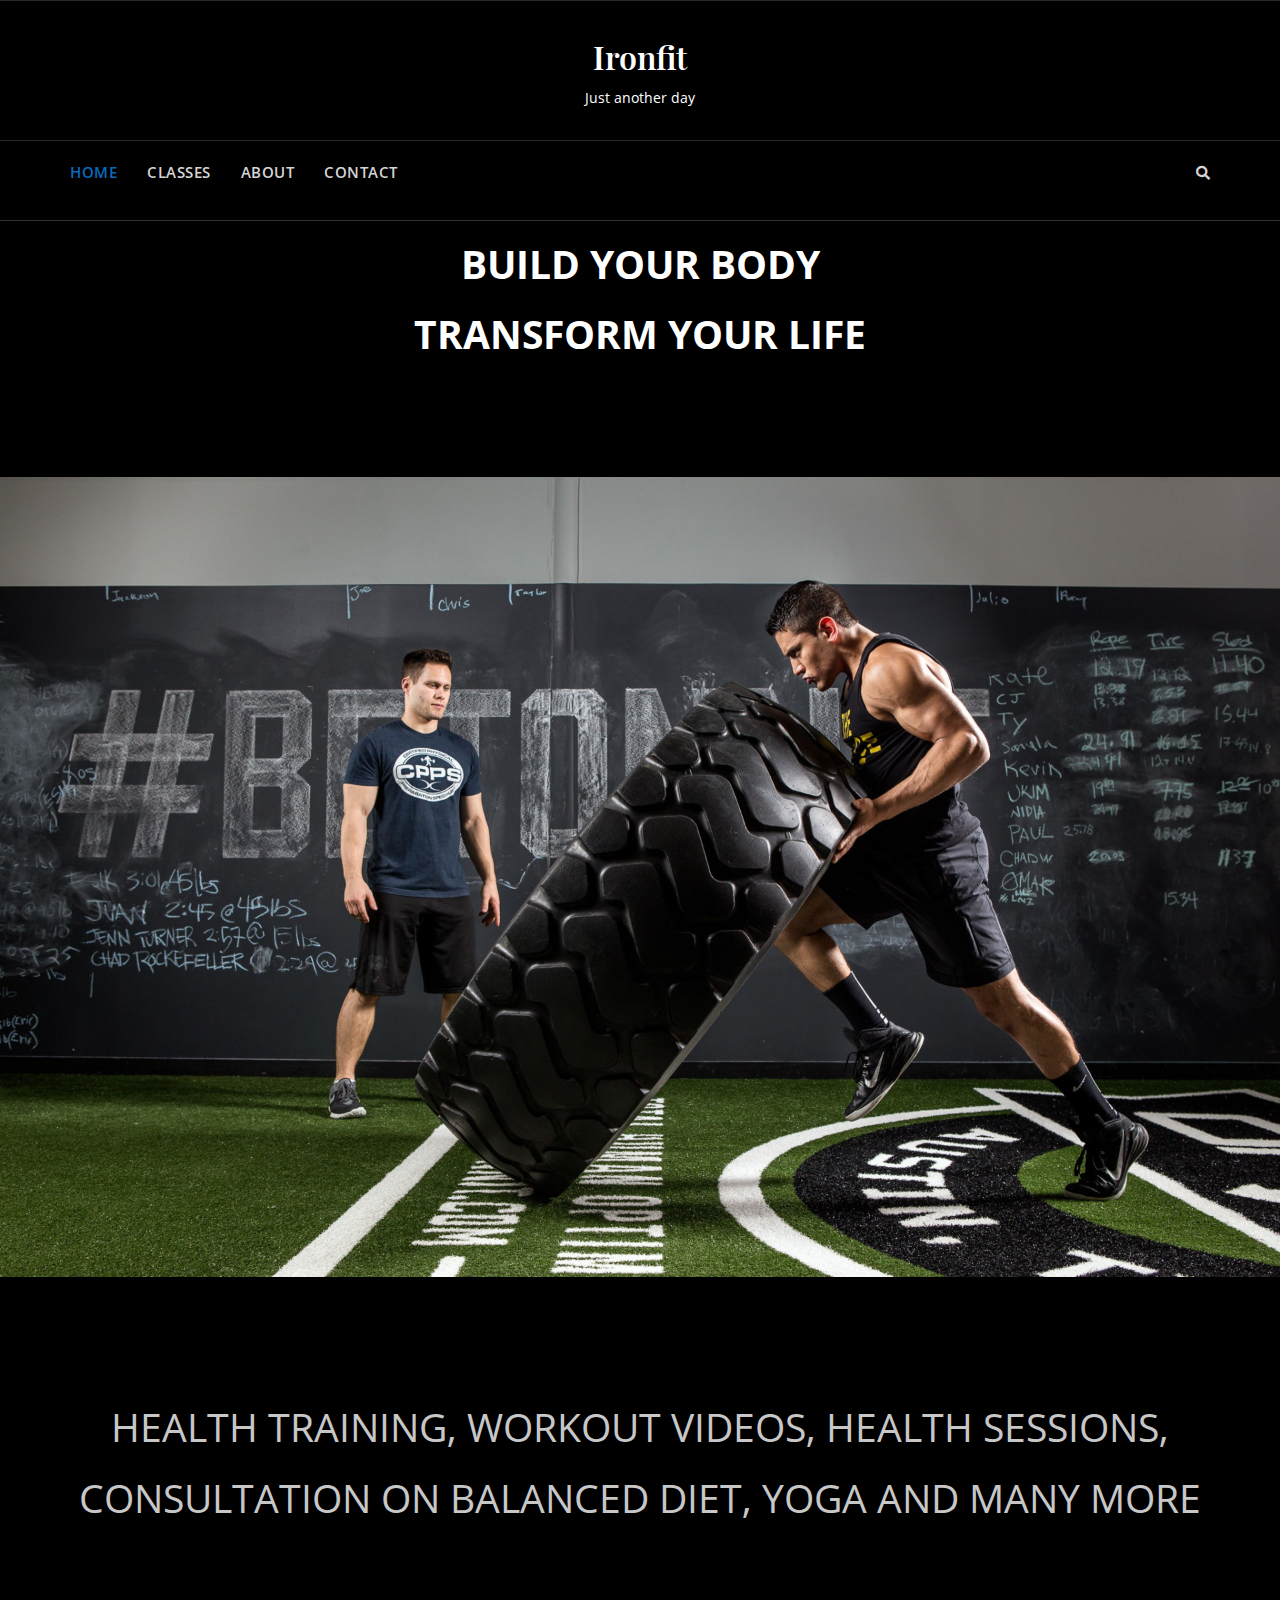
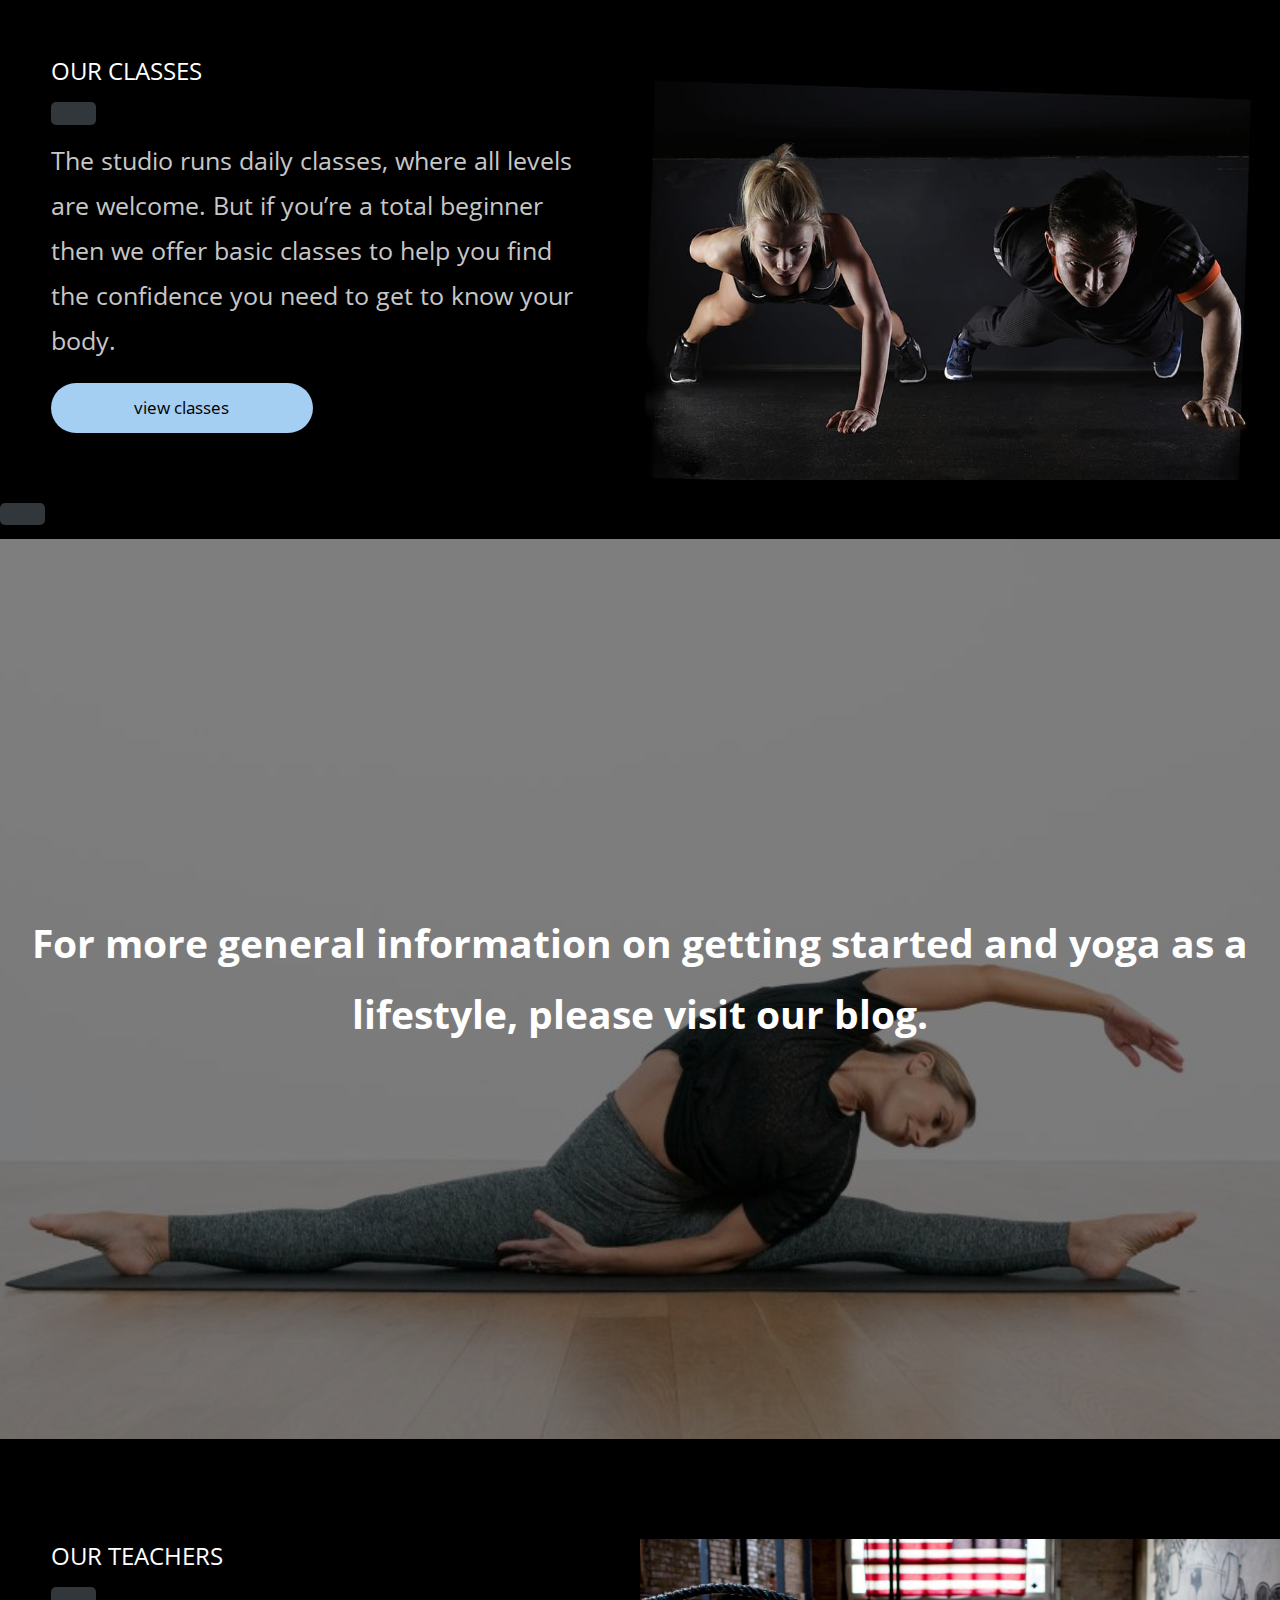
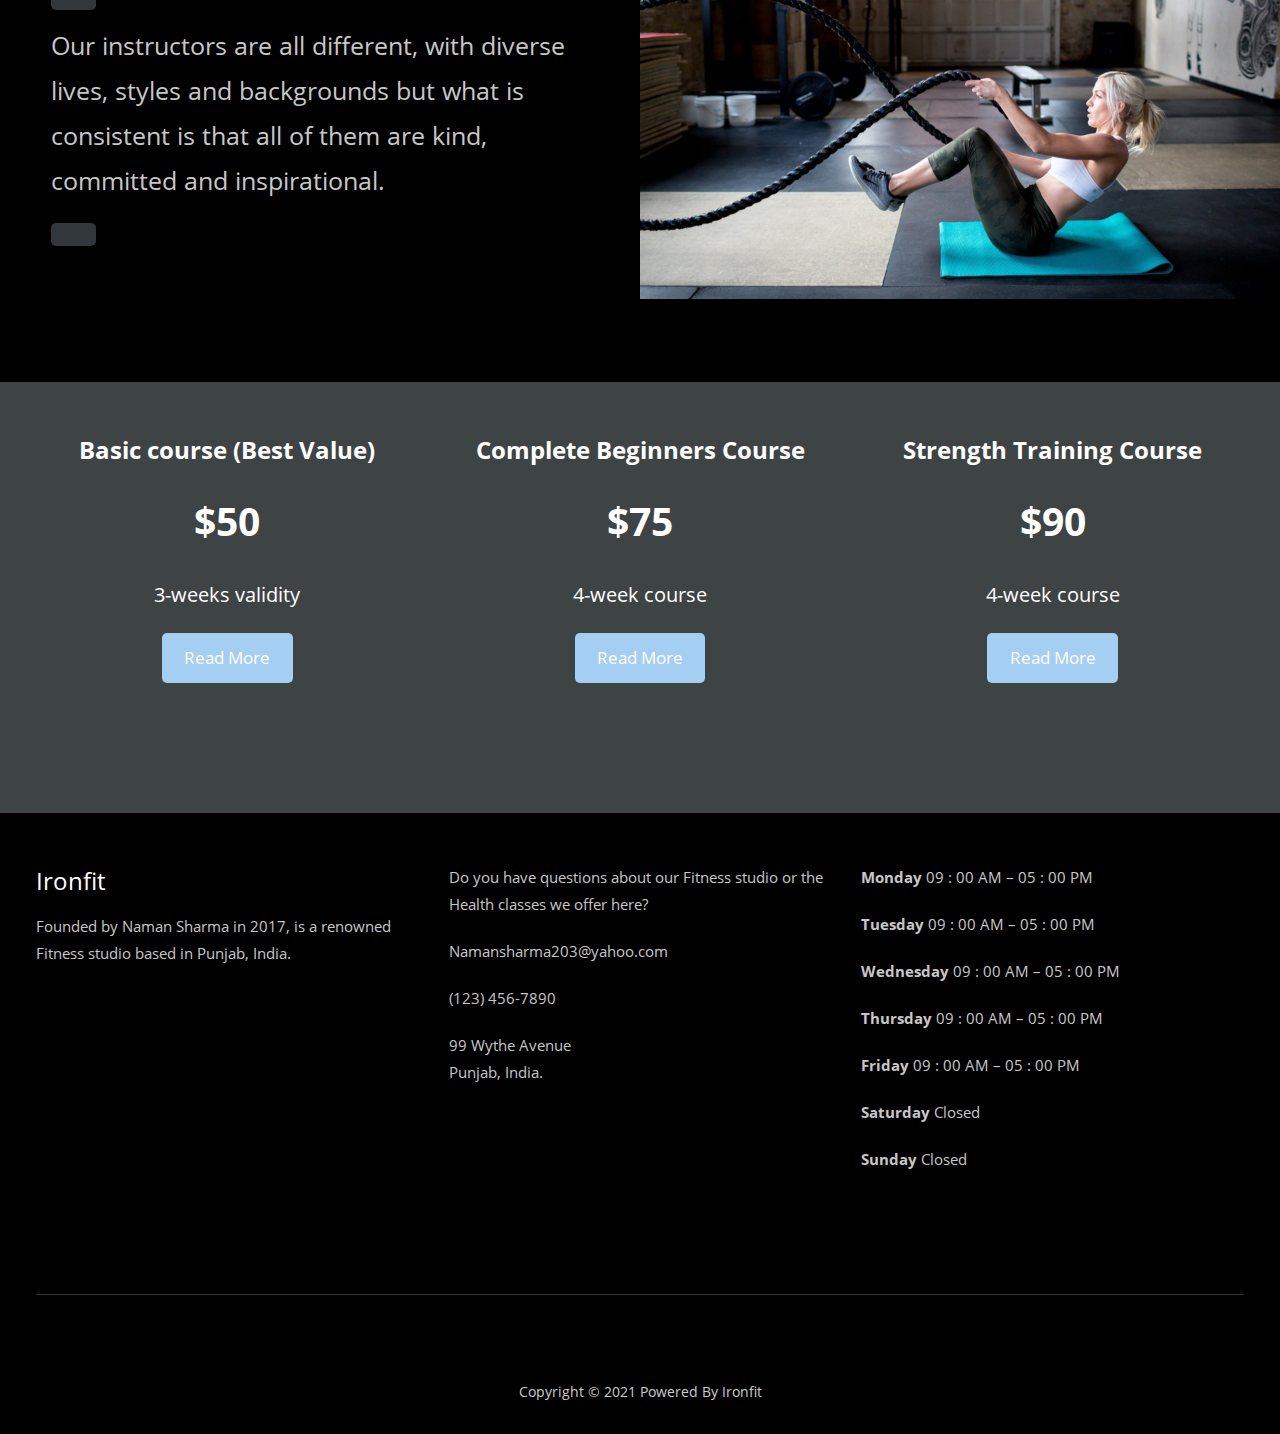
==== commit d3974241: "v14" ====
--- a/index.html
+++ b/index.html
@@ -478,8 +478,7 @@
 				<div class="footer-desc-wrap">
 					
 <div class="site-info">
-	Copyright © 2021 Bosa Blog Dark. Powered by	<a href="#" target="_blank">
-		Bosa Themes	</a>
+	Copyright © 2021 Powered By Ironfit
 </div><!-- .site-info -->									</div>
 			</div>
 		</div>
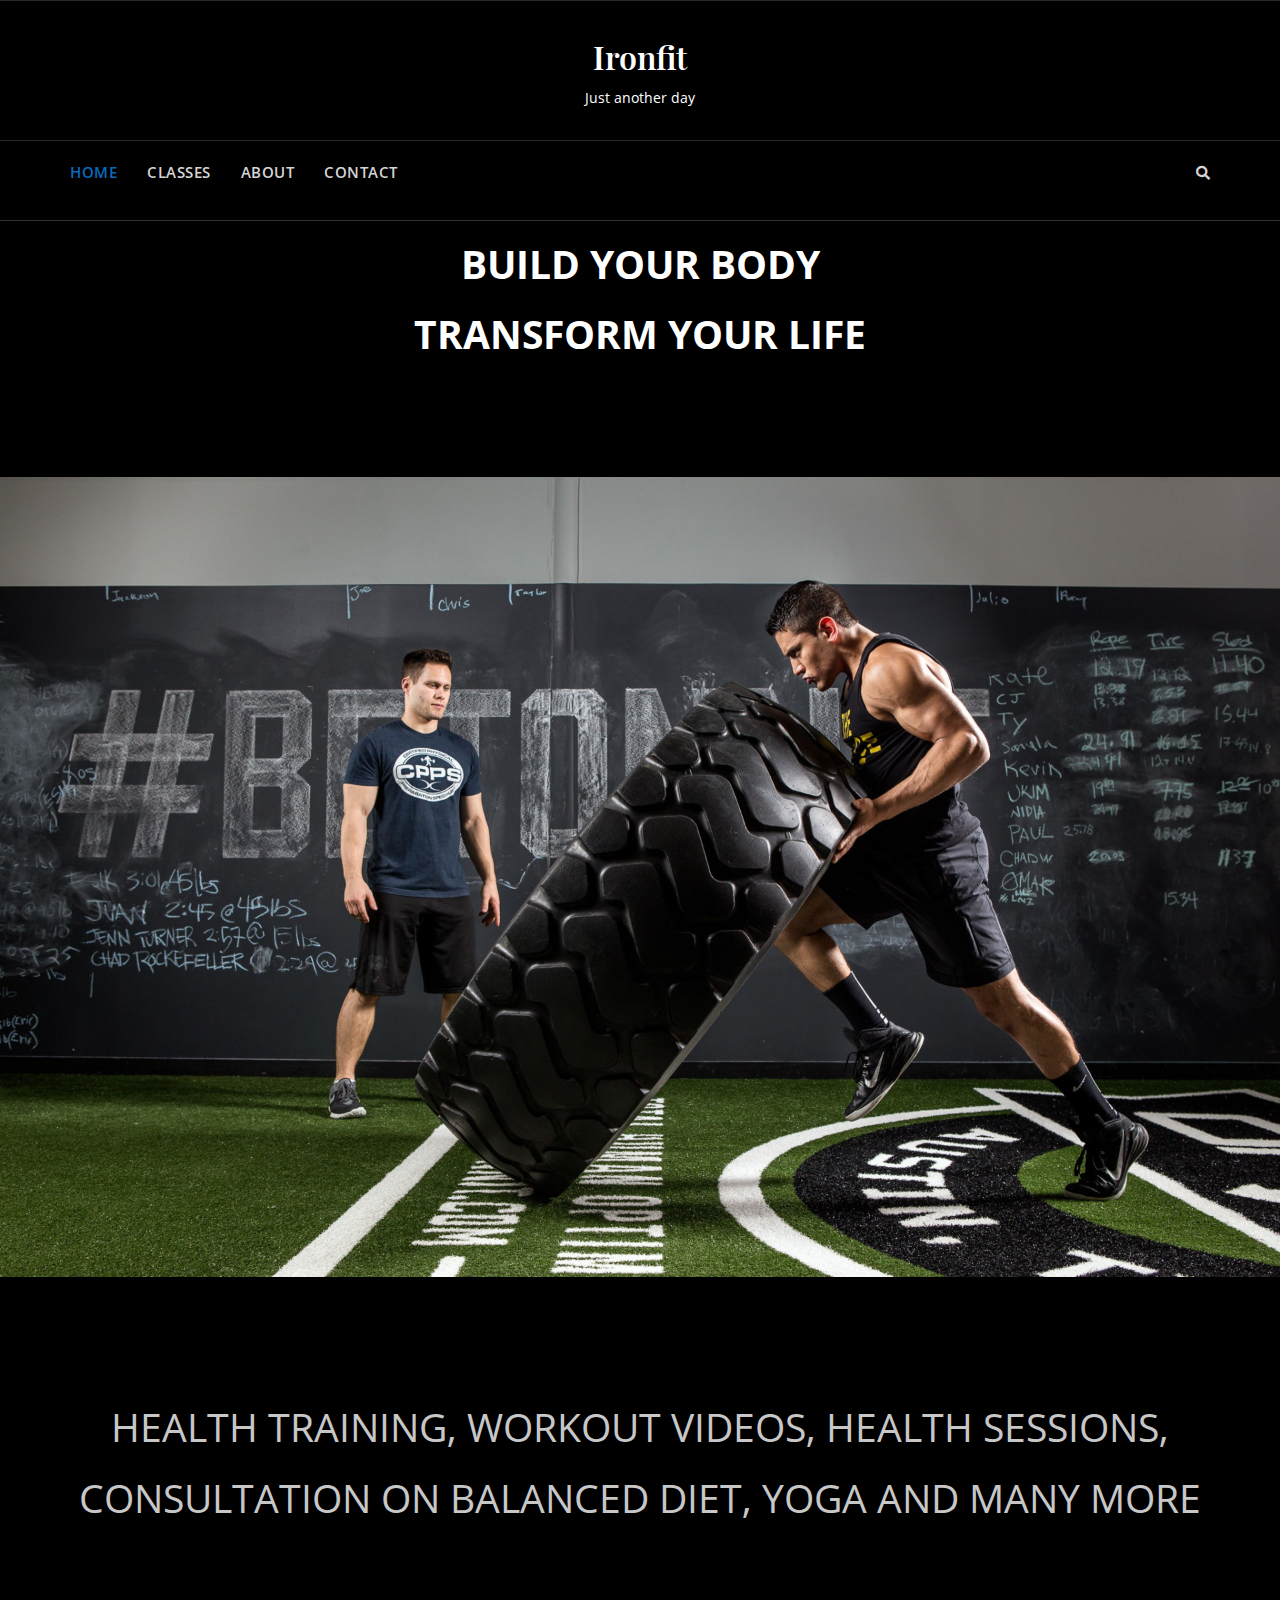
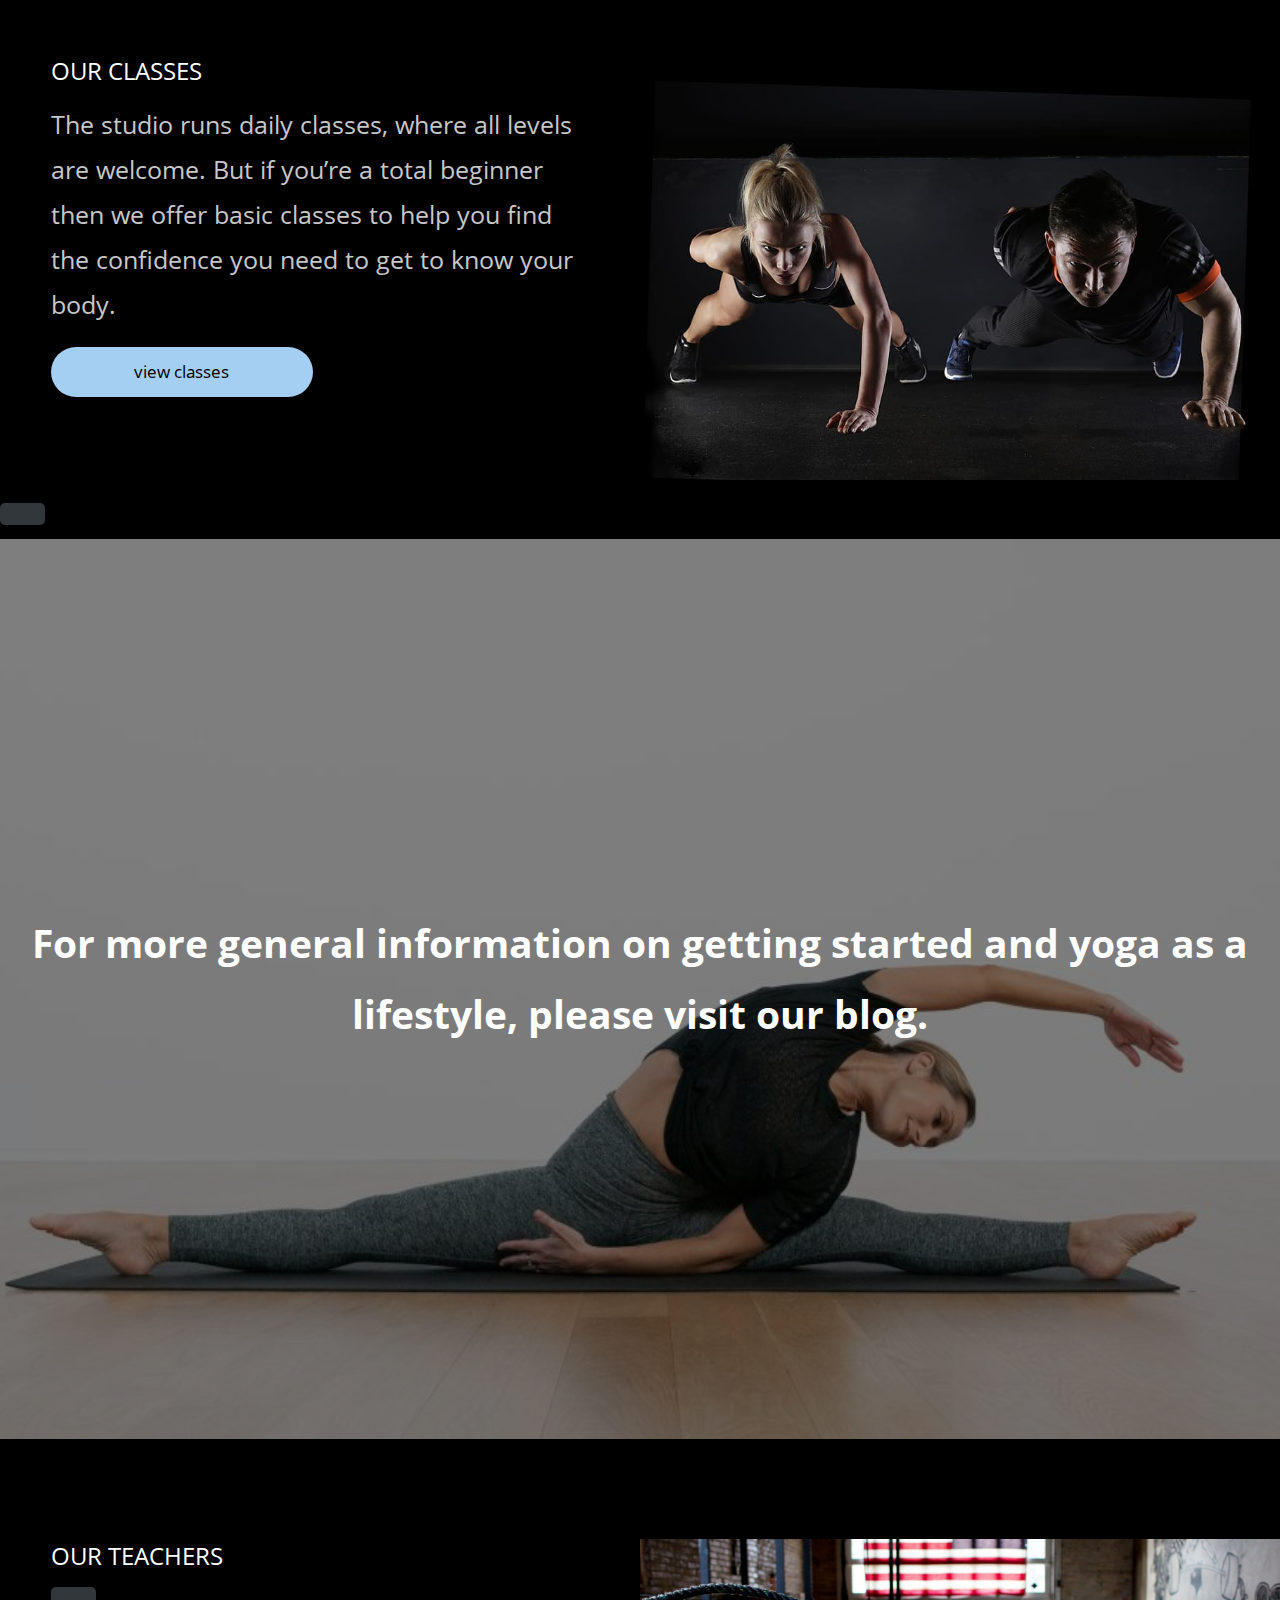
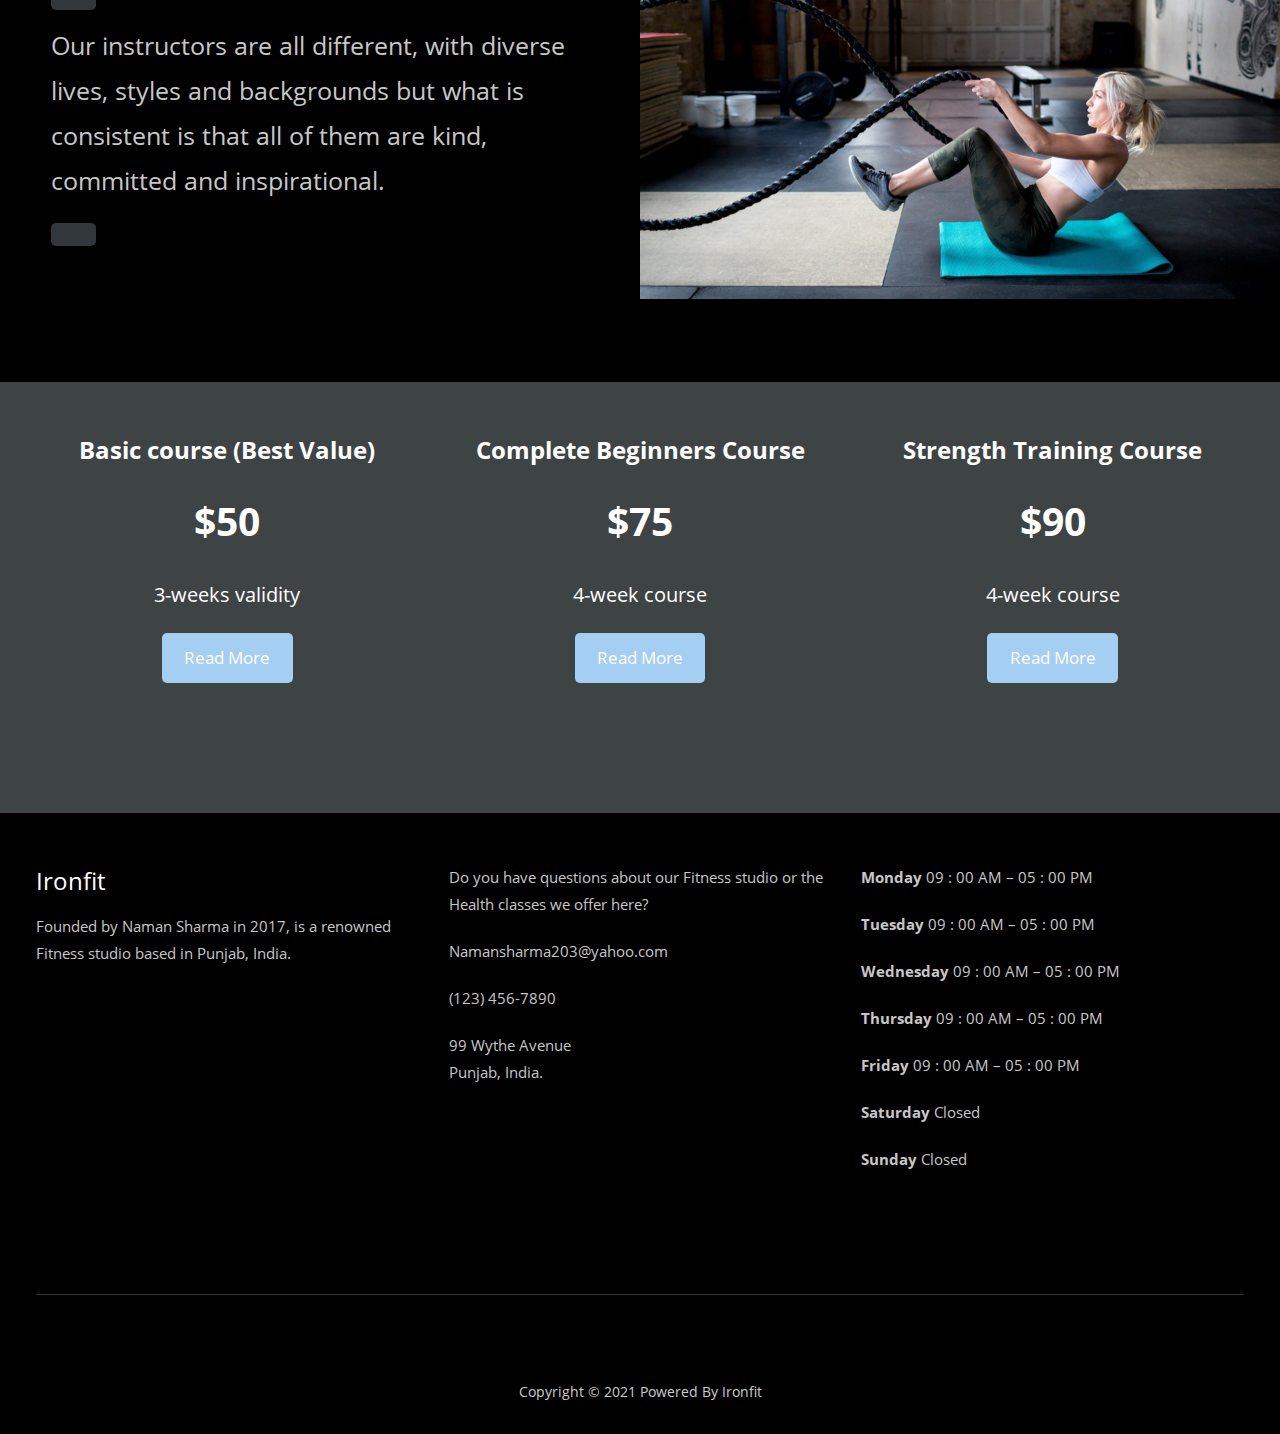
==== commit dd6eb398: "v17" ====
--- a/index.html
+++ b/index.html
@@ -210,8 +210,7 @@
 
 
 <div class="wp-block-group"><div class="wp-block-group__inner-container">
-<div class="wp-block-buttons">
-<div class="wp-block-button"><a class="wp-block-button__link"></a></div>
+
 </div>
 
 
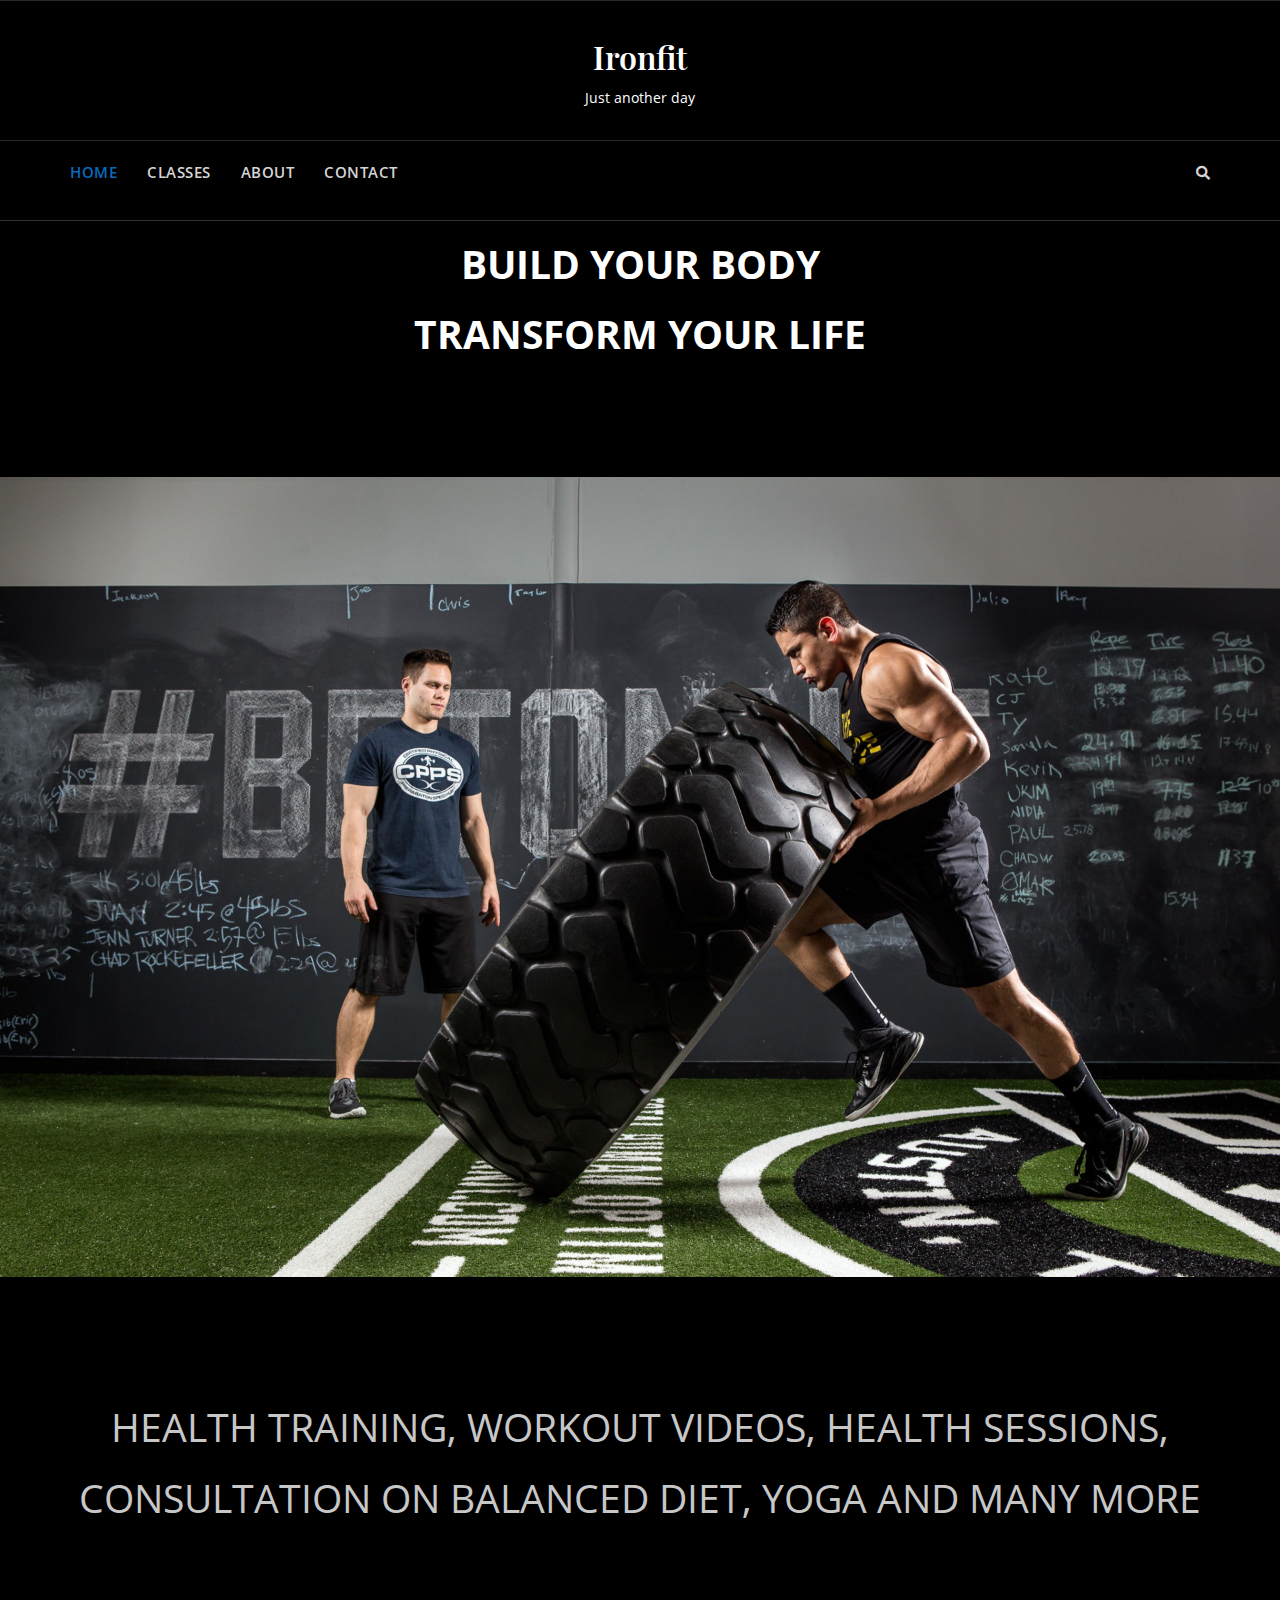
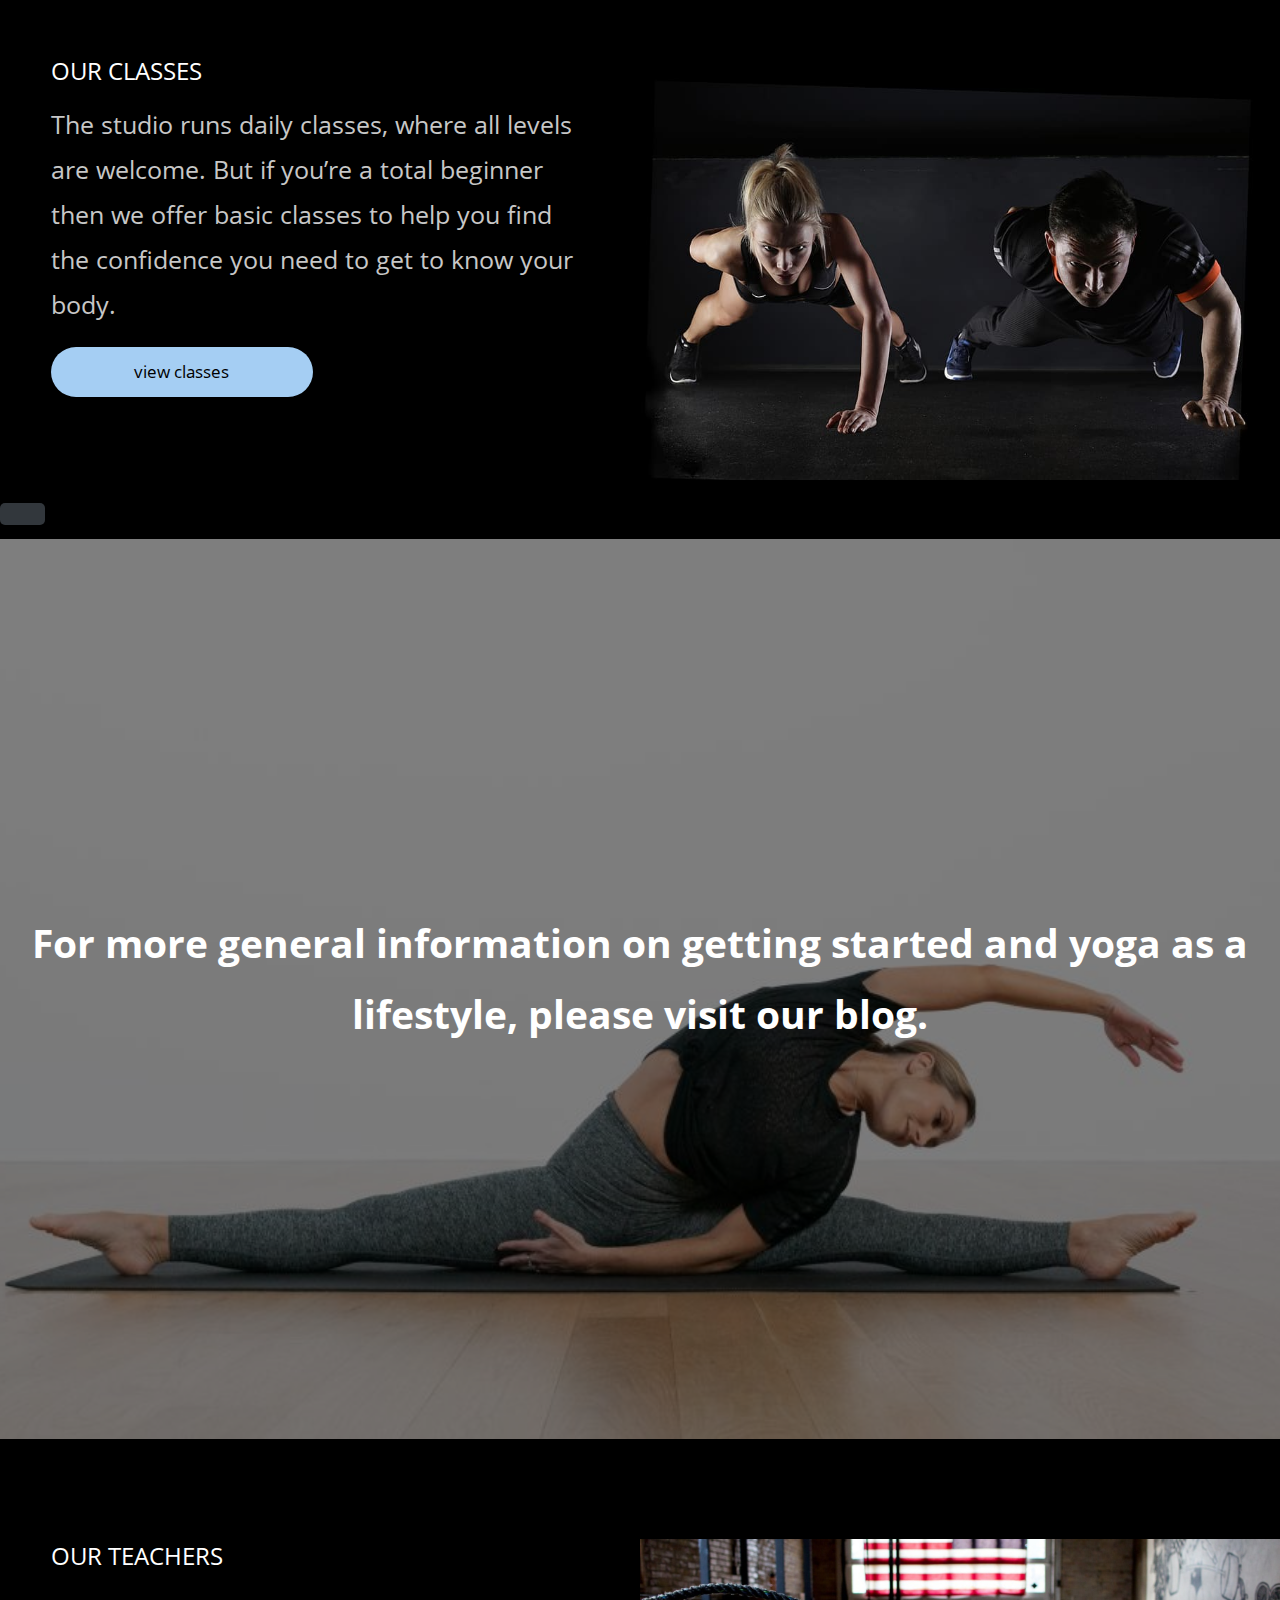
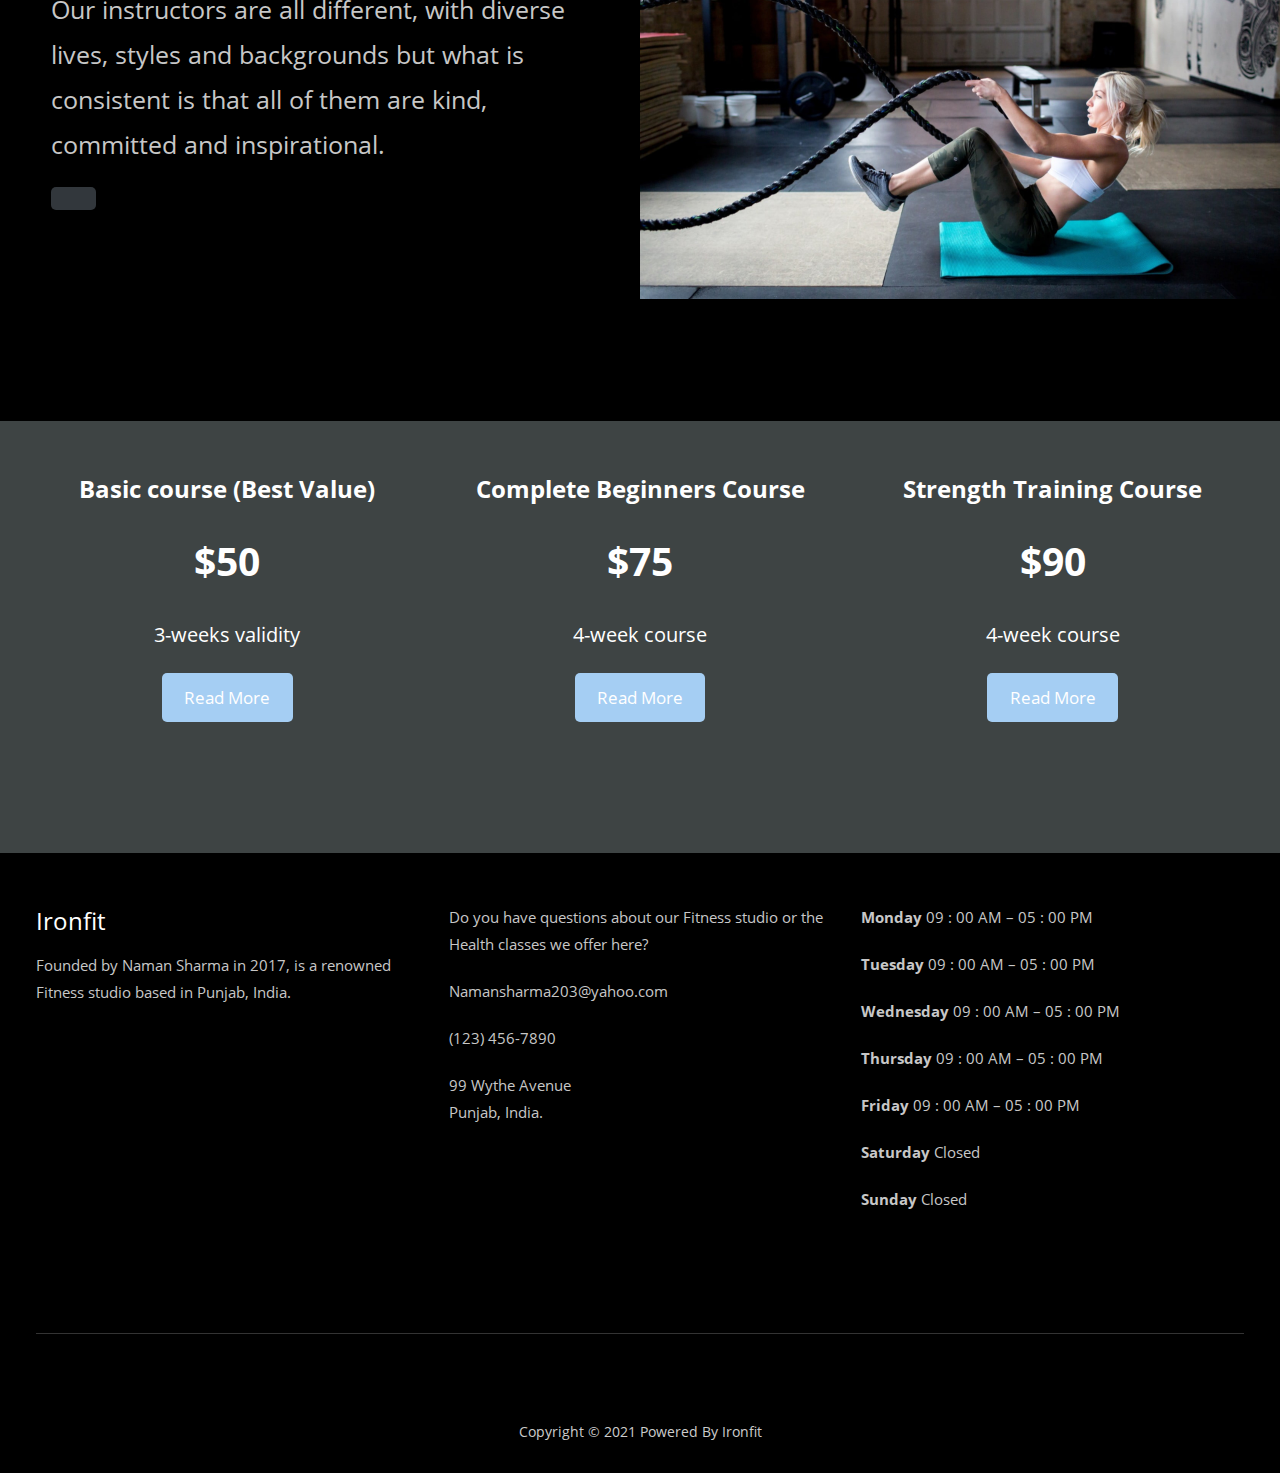
==== commit 067e95b8: "v18" ====
--- a/index.html
+++ b/index.html
@@ -251,8 +251,7 @@
 
 
 <div class="wp-block-group"><div class="wp-block-group__inner-container">
-<div class="wp-block-buttons">
-<div class="wp-block-button"><a class="wp-block-button__link"></a></div>
+
 </div>
 
 
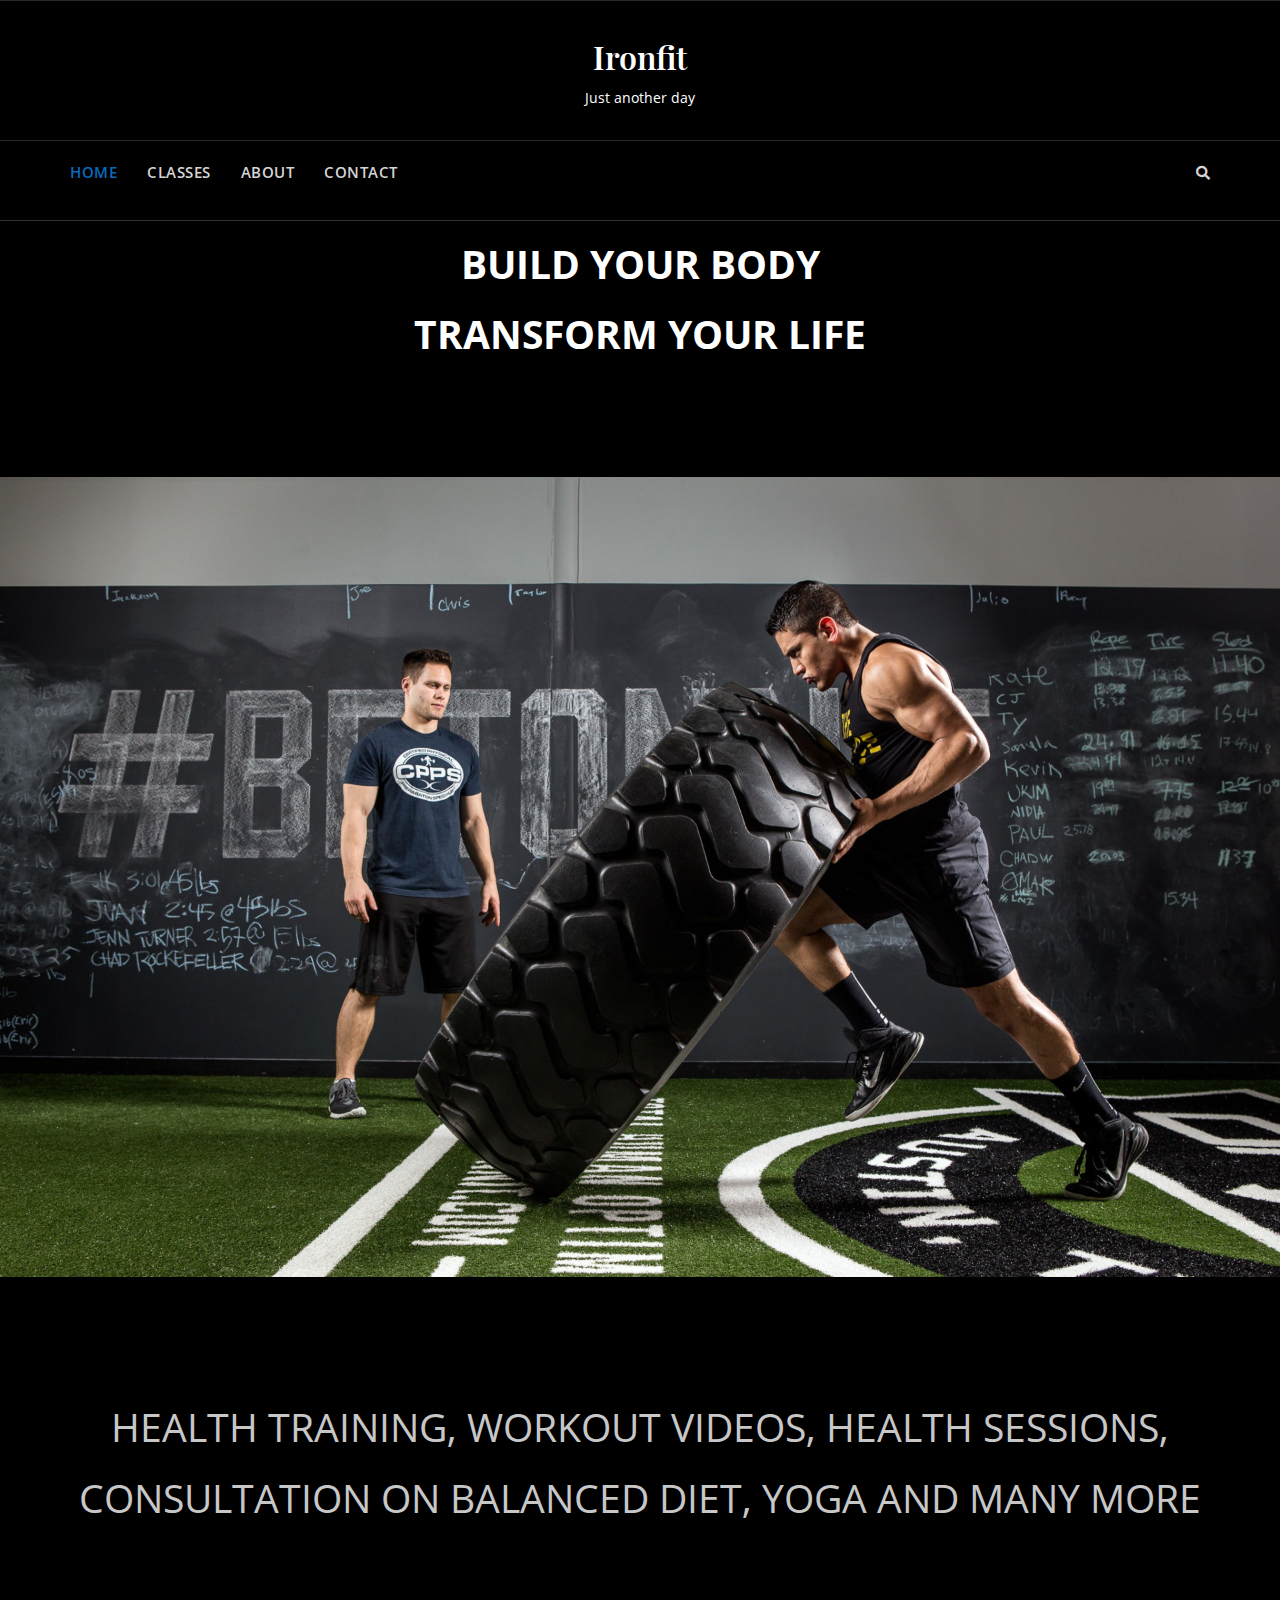
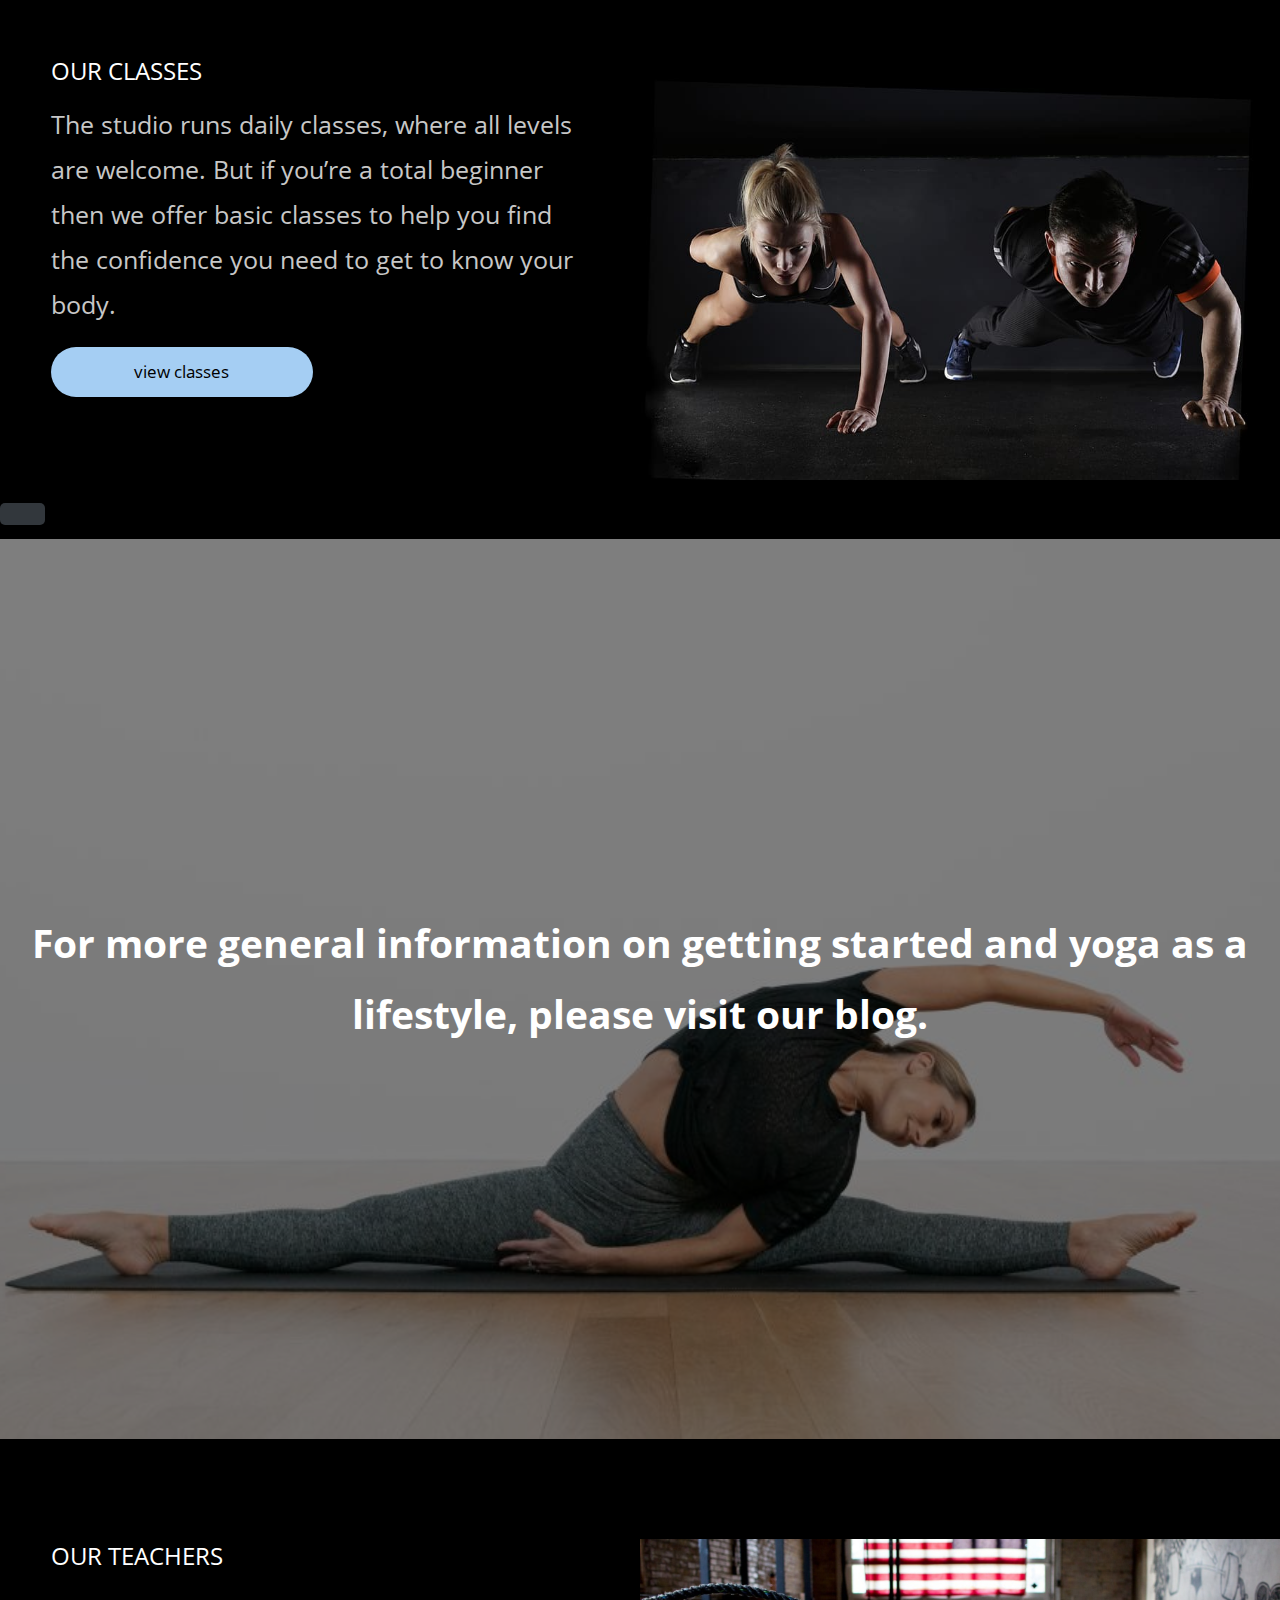
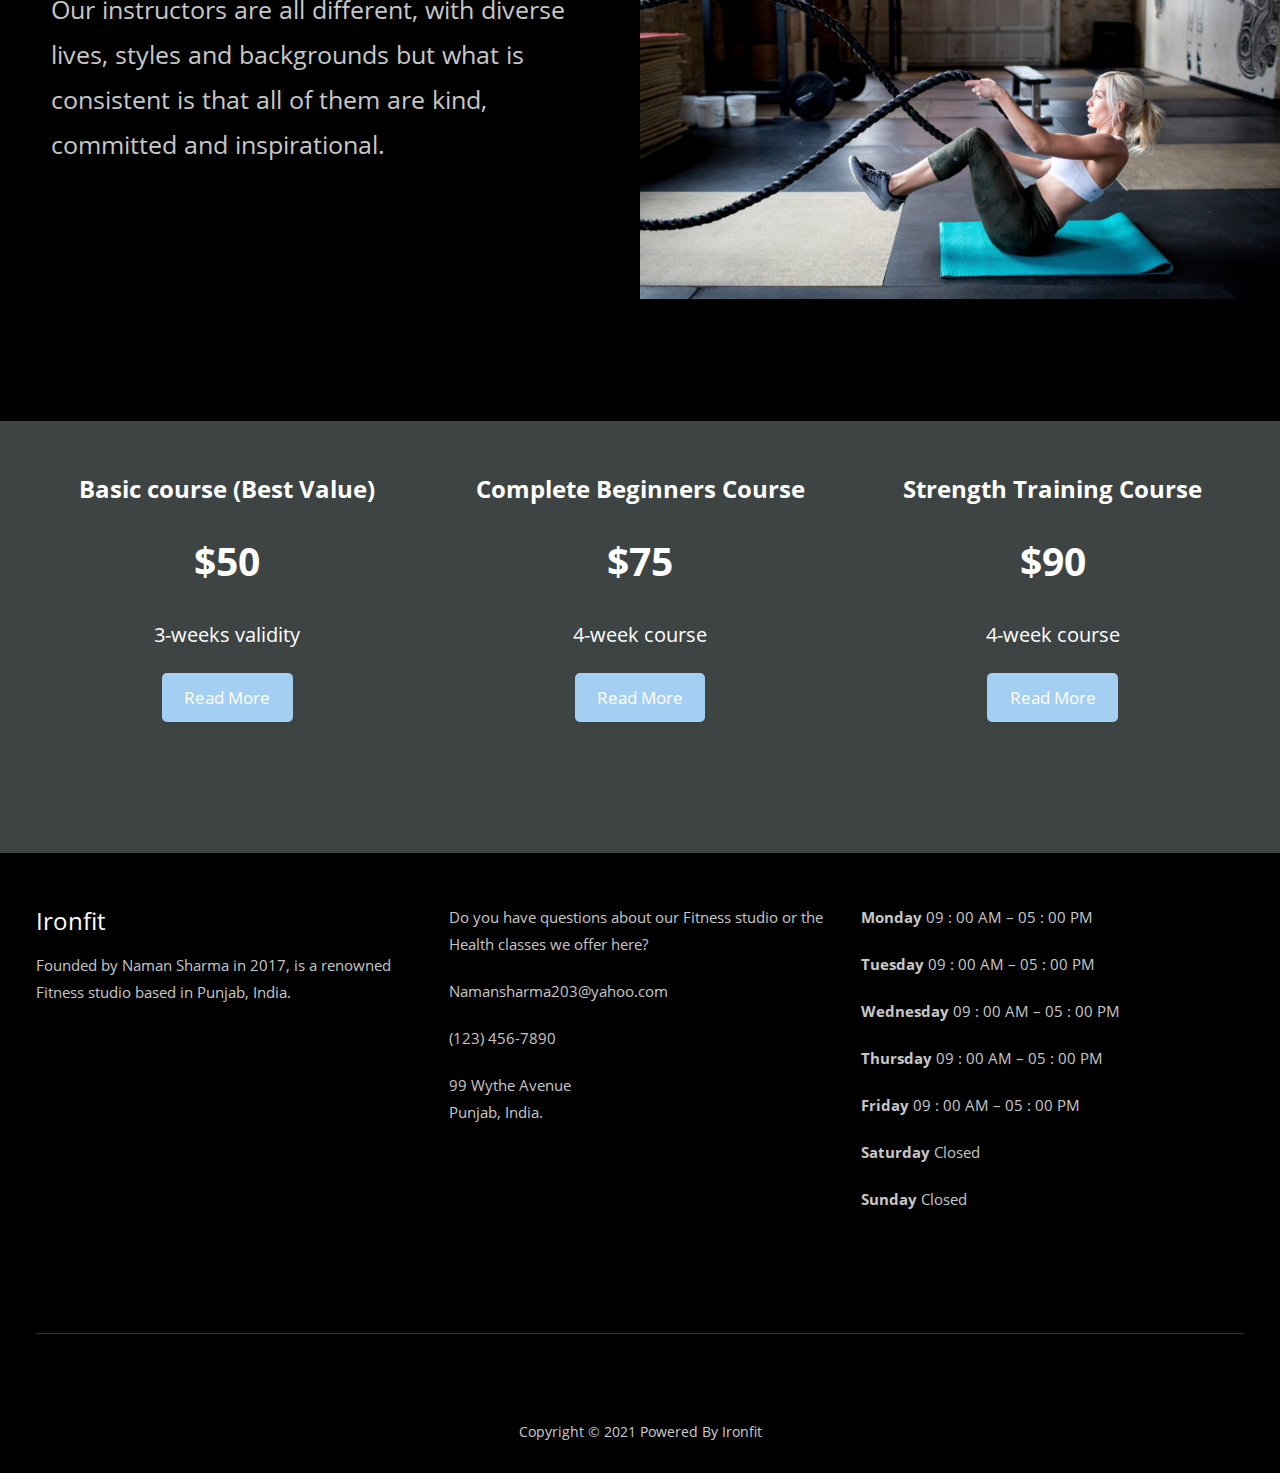
==== commit 7acb3ea4: "v19" ====
--- a/index.html
+++ b/index.html
@@ -261,8 +261,7 @@
 
 
 
-<div class="wp-block-buttons">
-<div class="wp-block-button"><a class="wp-block-button__link"></a></div>
+
 </div>
 </div></div>
 </div></div>
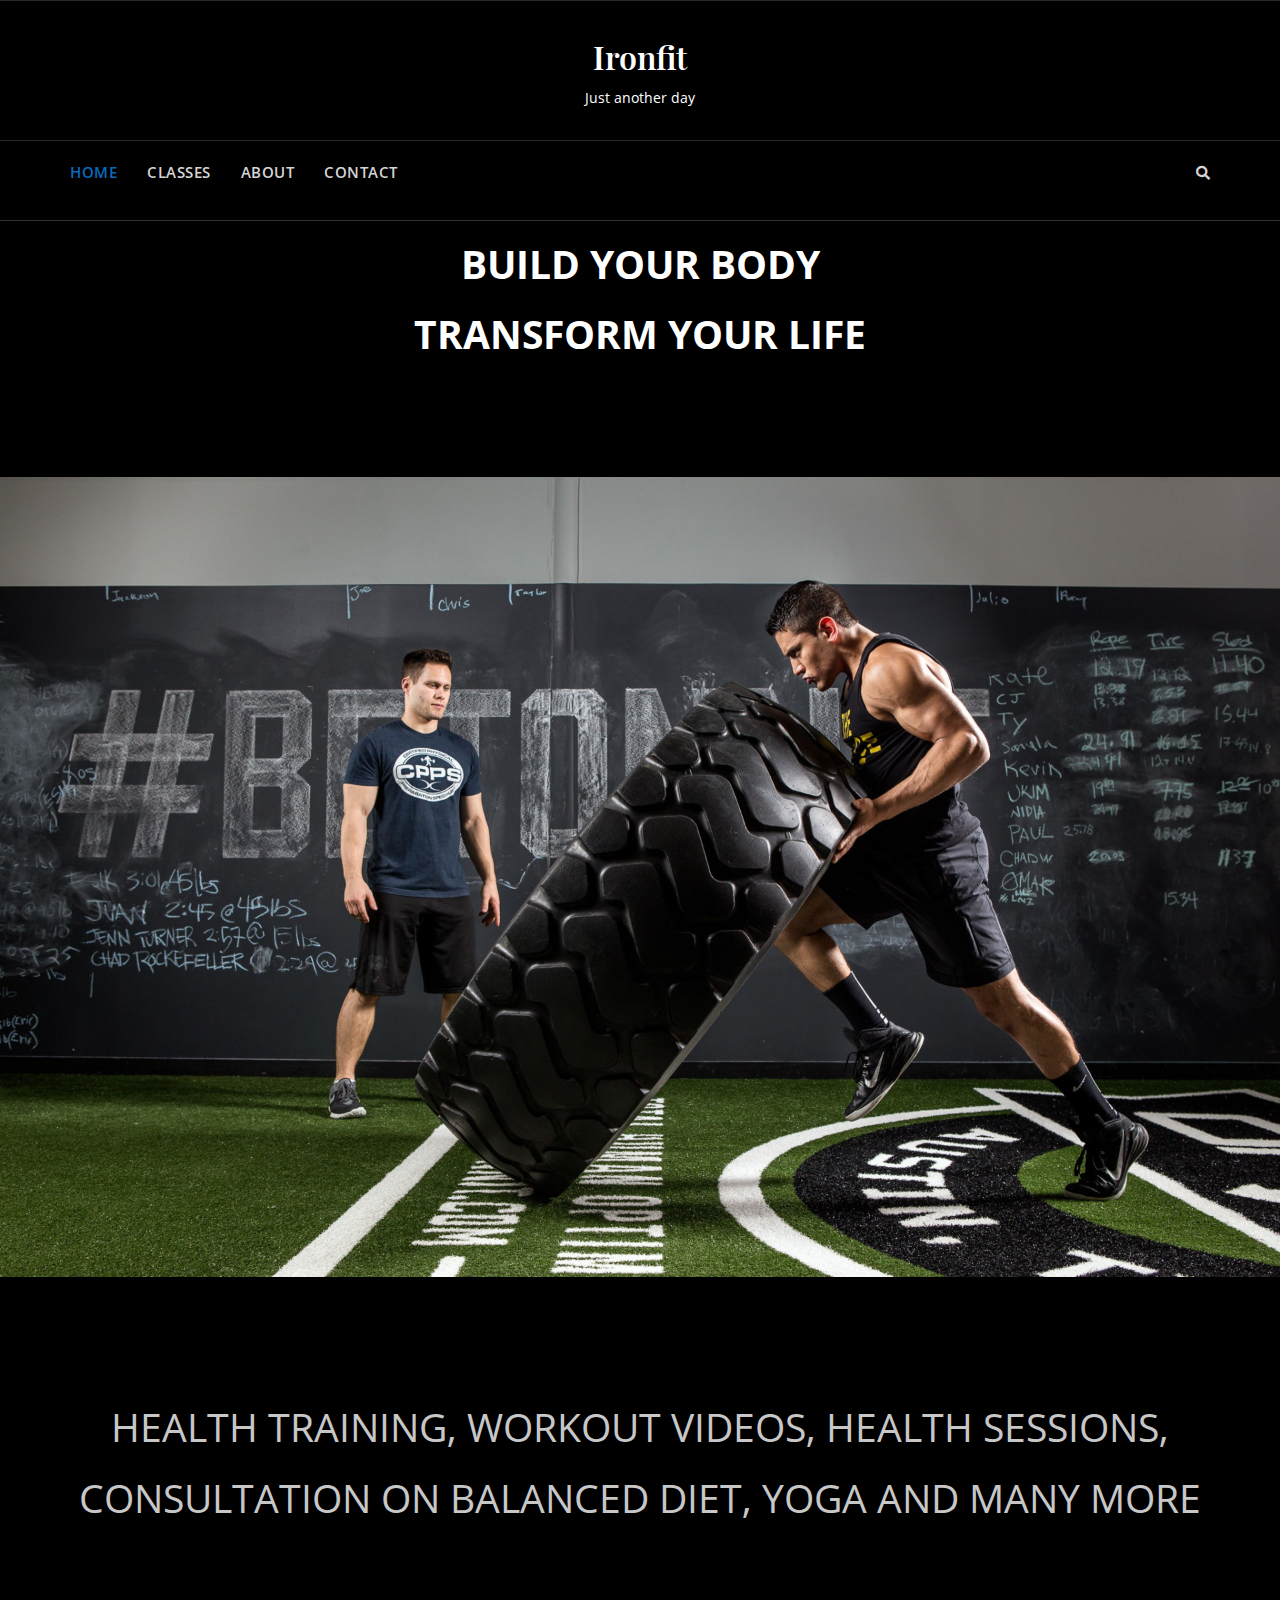
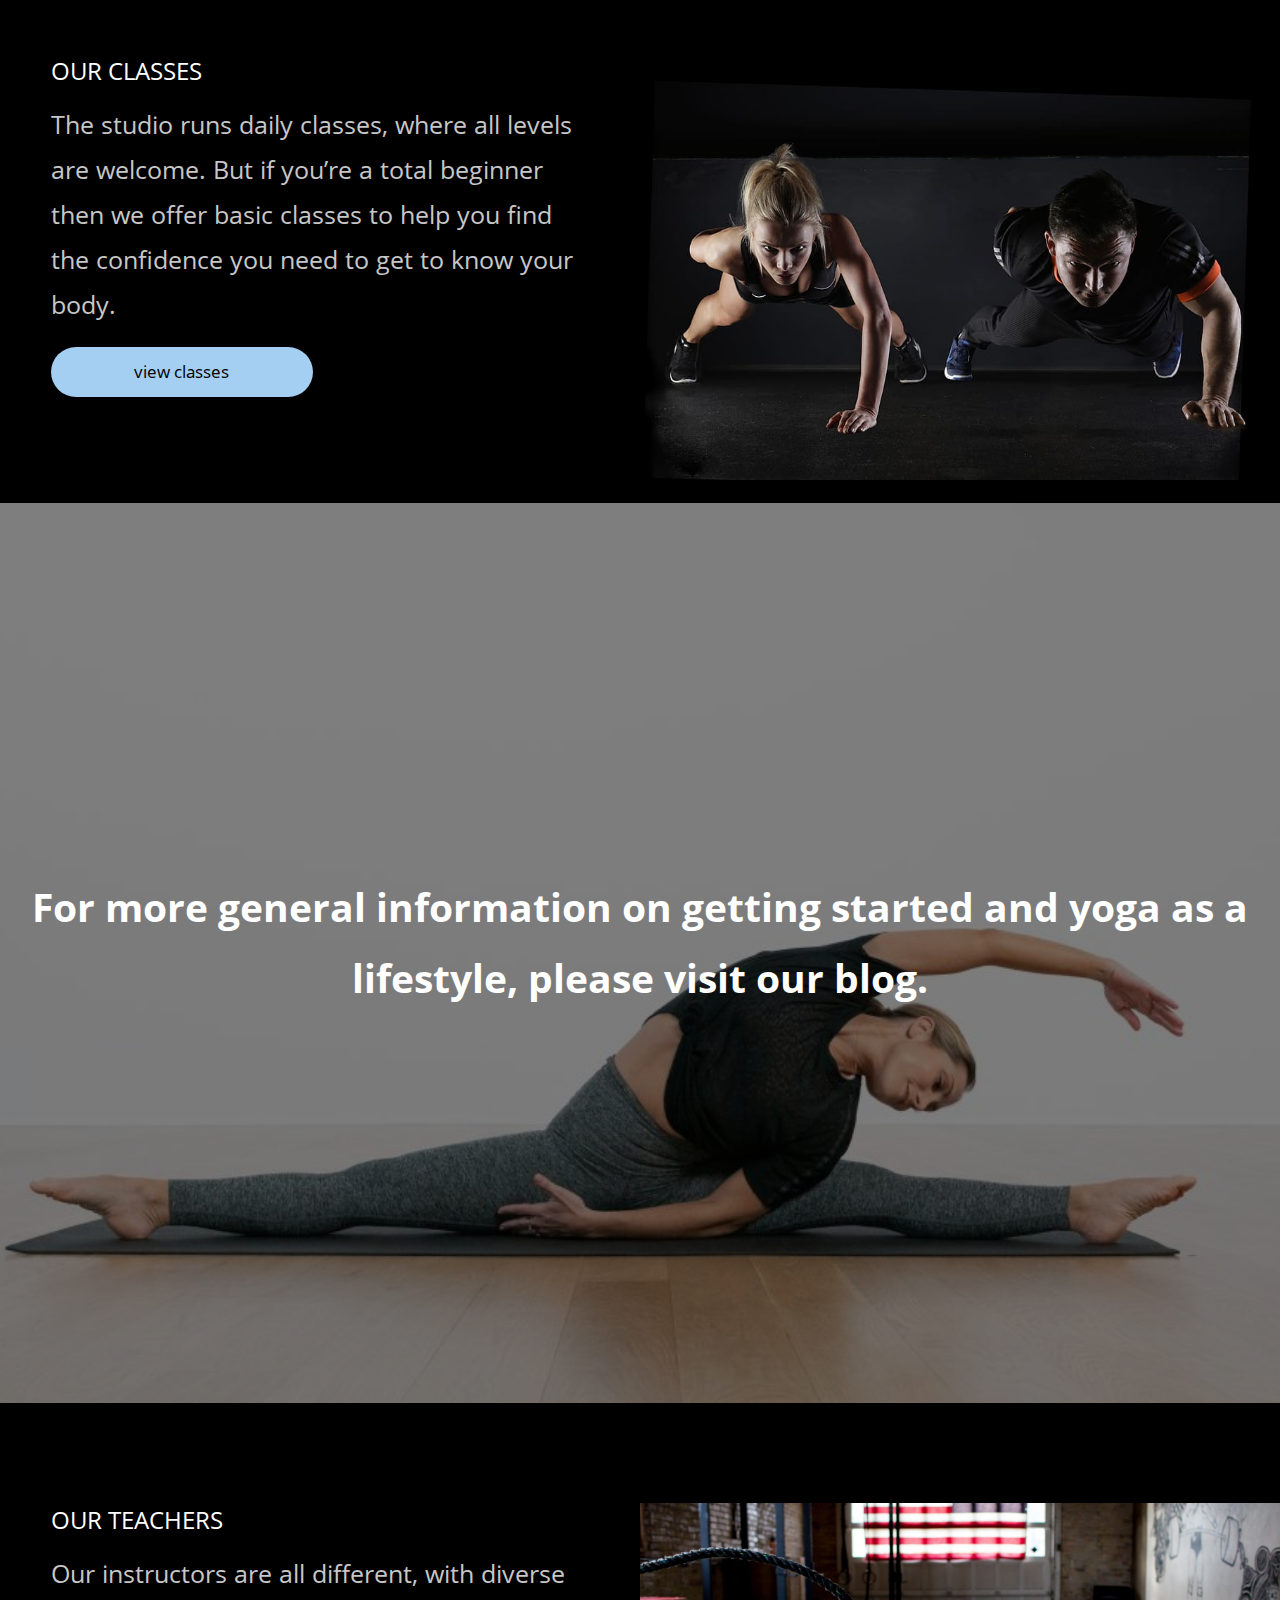
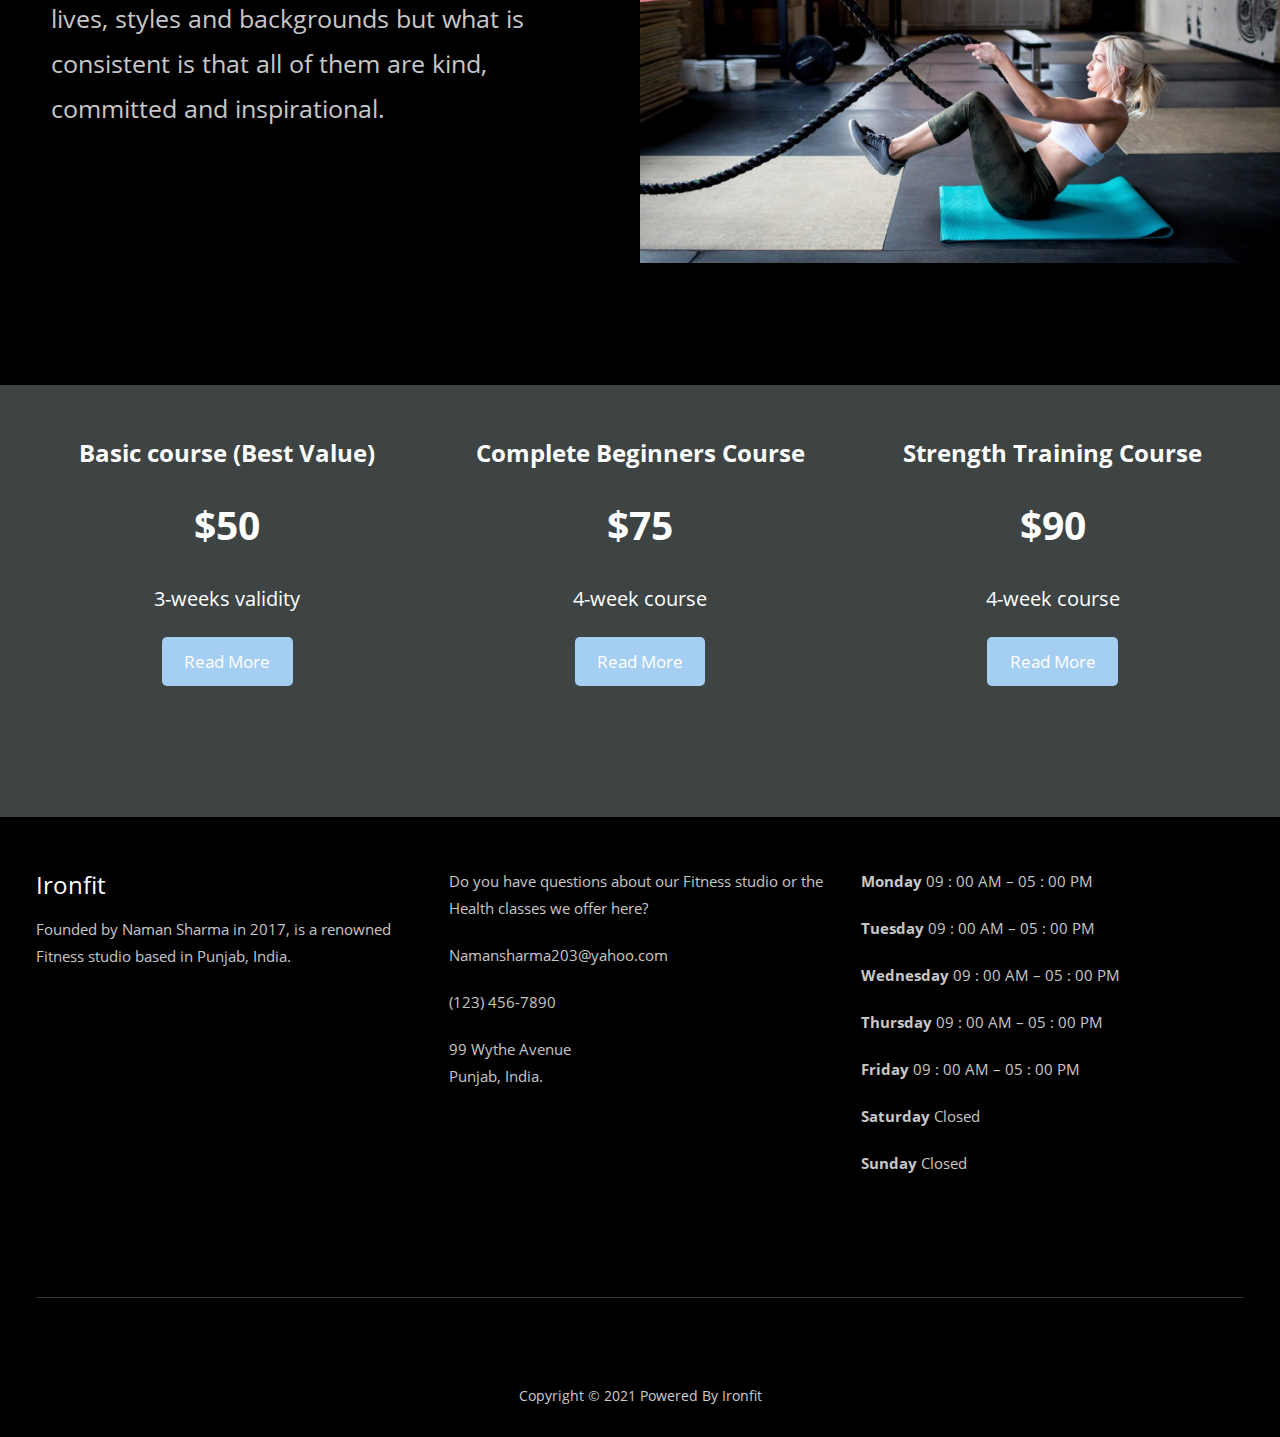
==== commit 571e6a91: "v20" ====
--- a/index.html
+++ b/index.html
@@ -229,9 +229,7 @@
 
 
 
-<div class="wp-block-buttons alignfull">
-<div class="wp-block-button"><a class="wp-block-button__link"></a></div>
-</div>
+
 
 
 
